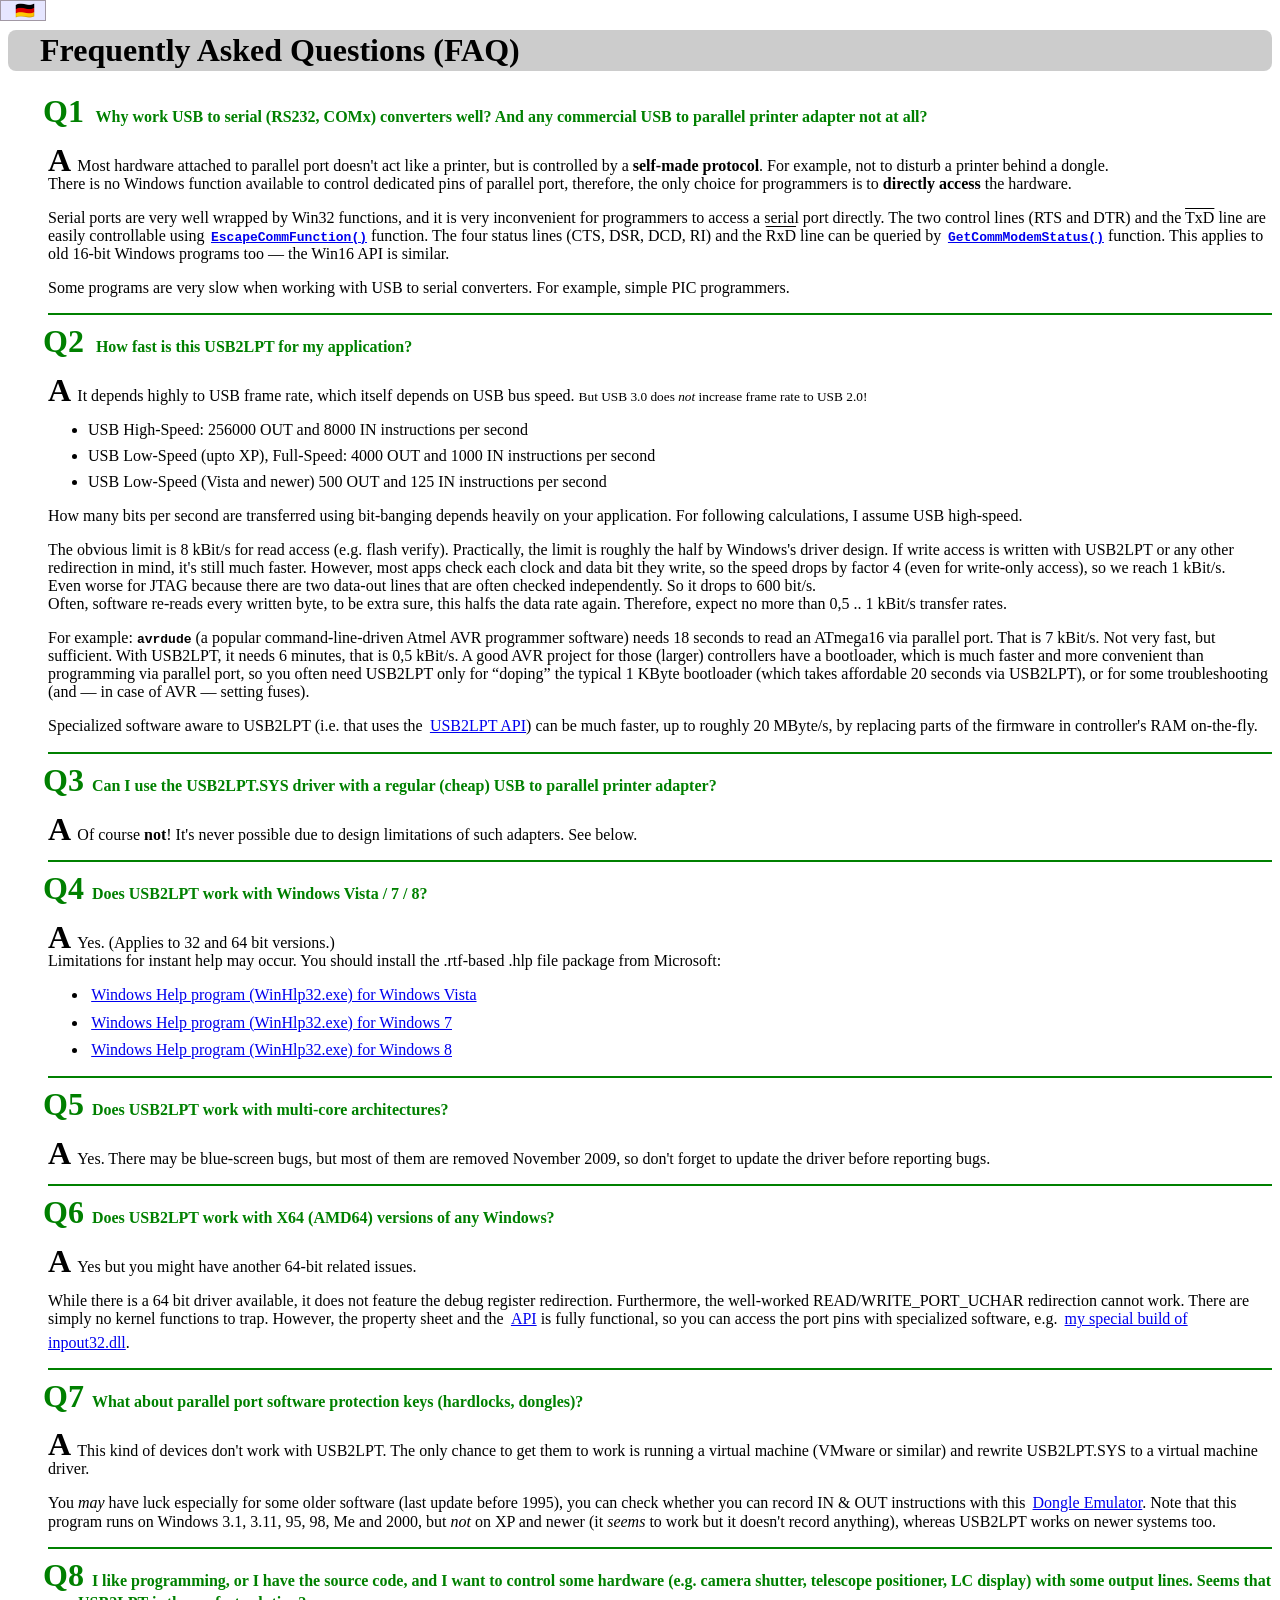
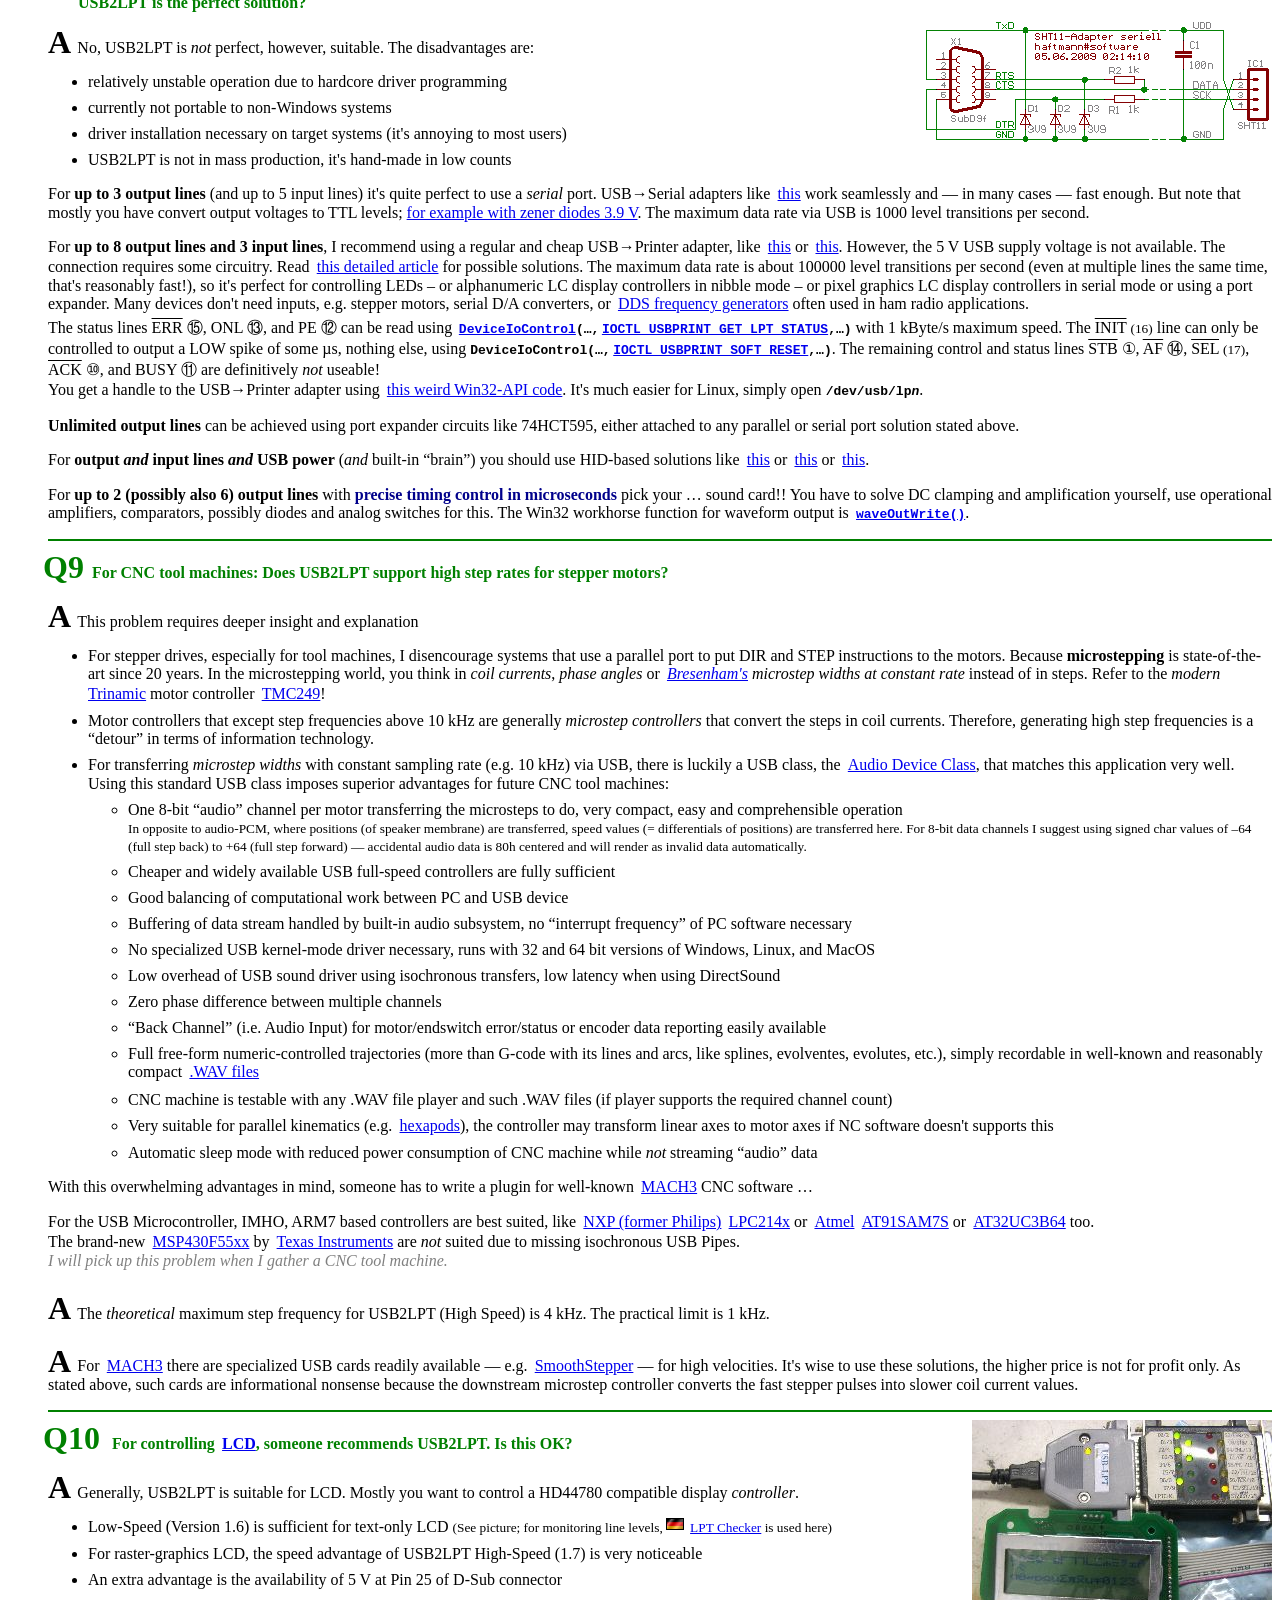
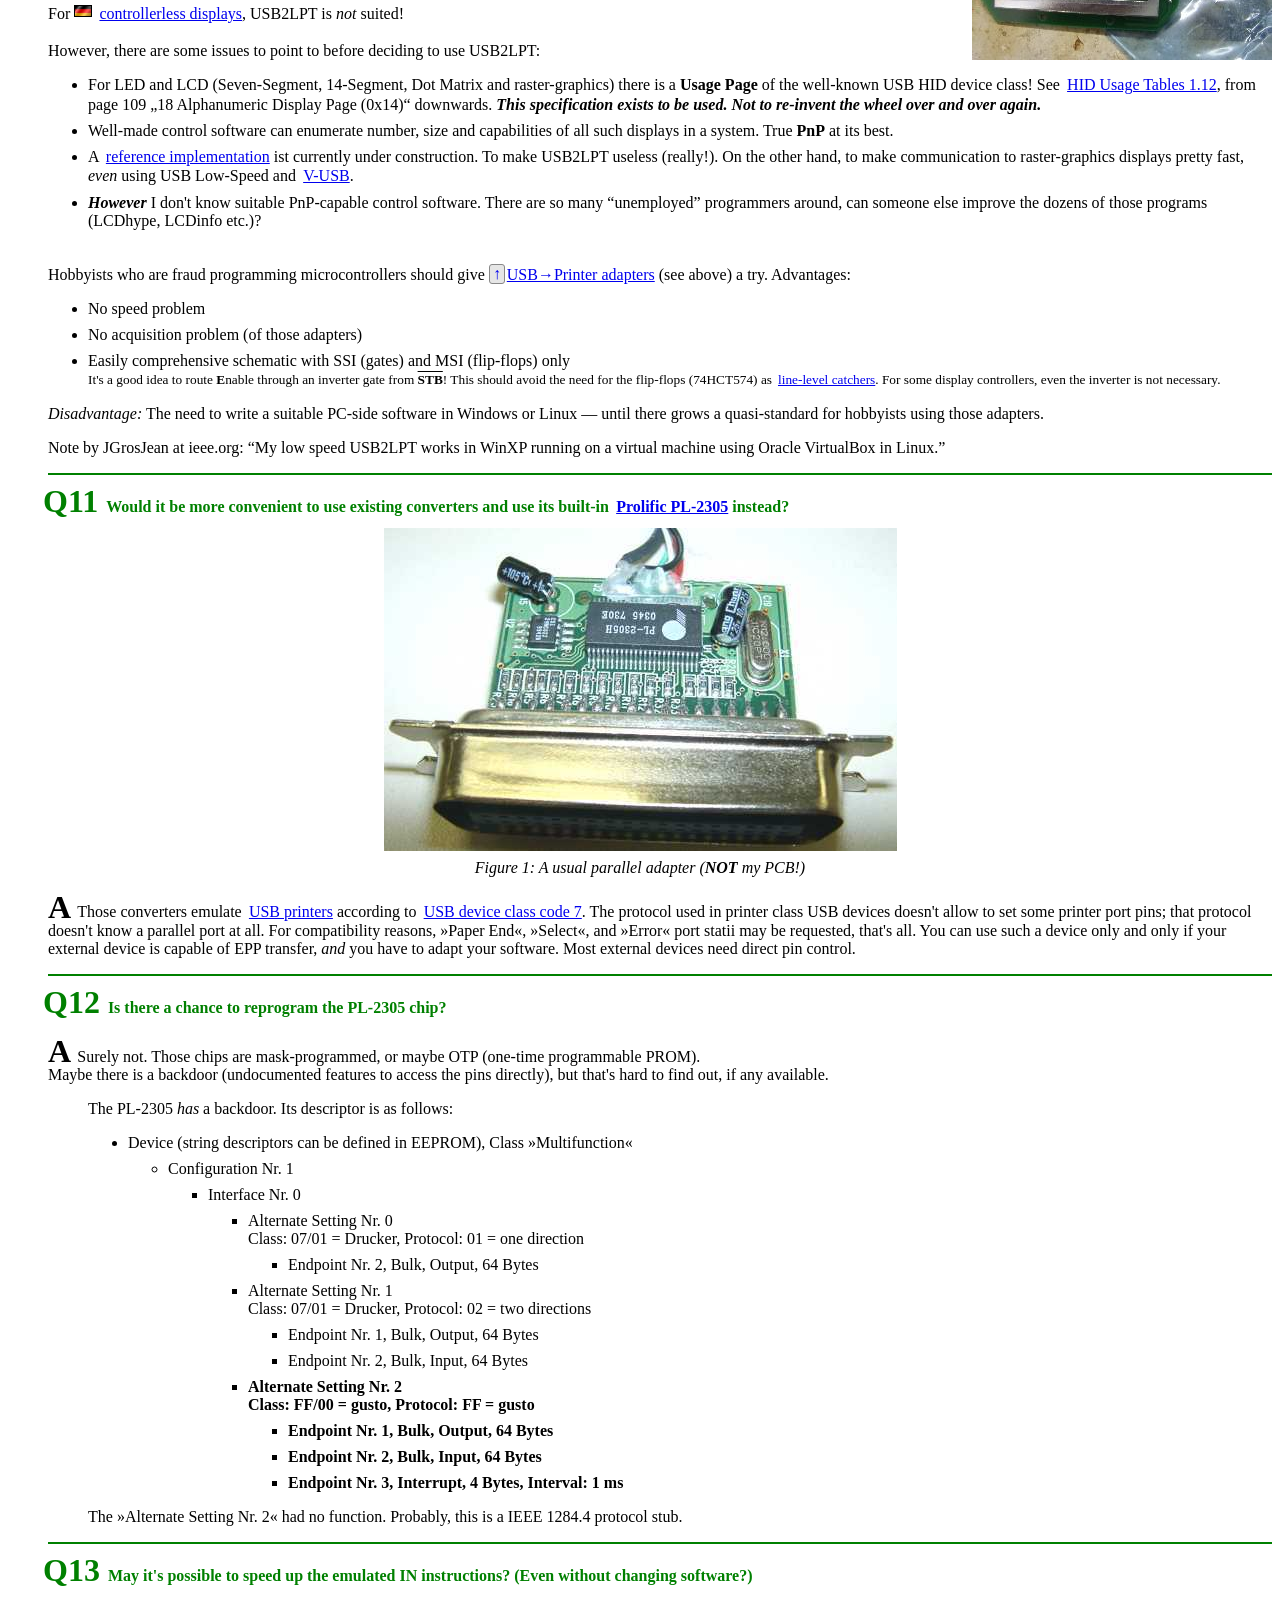
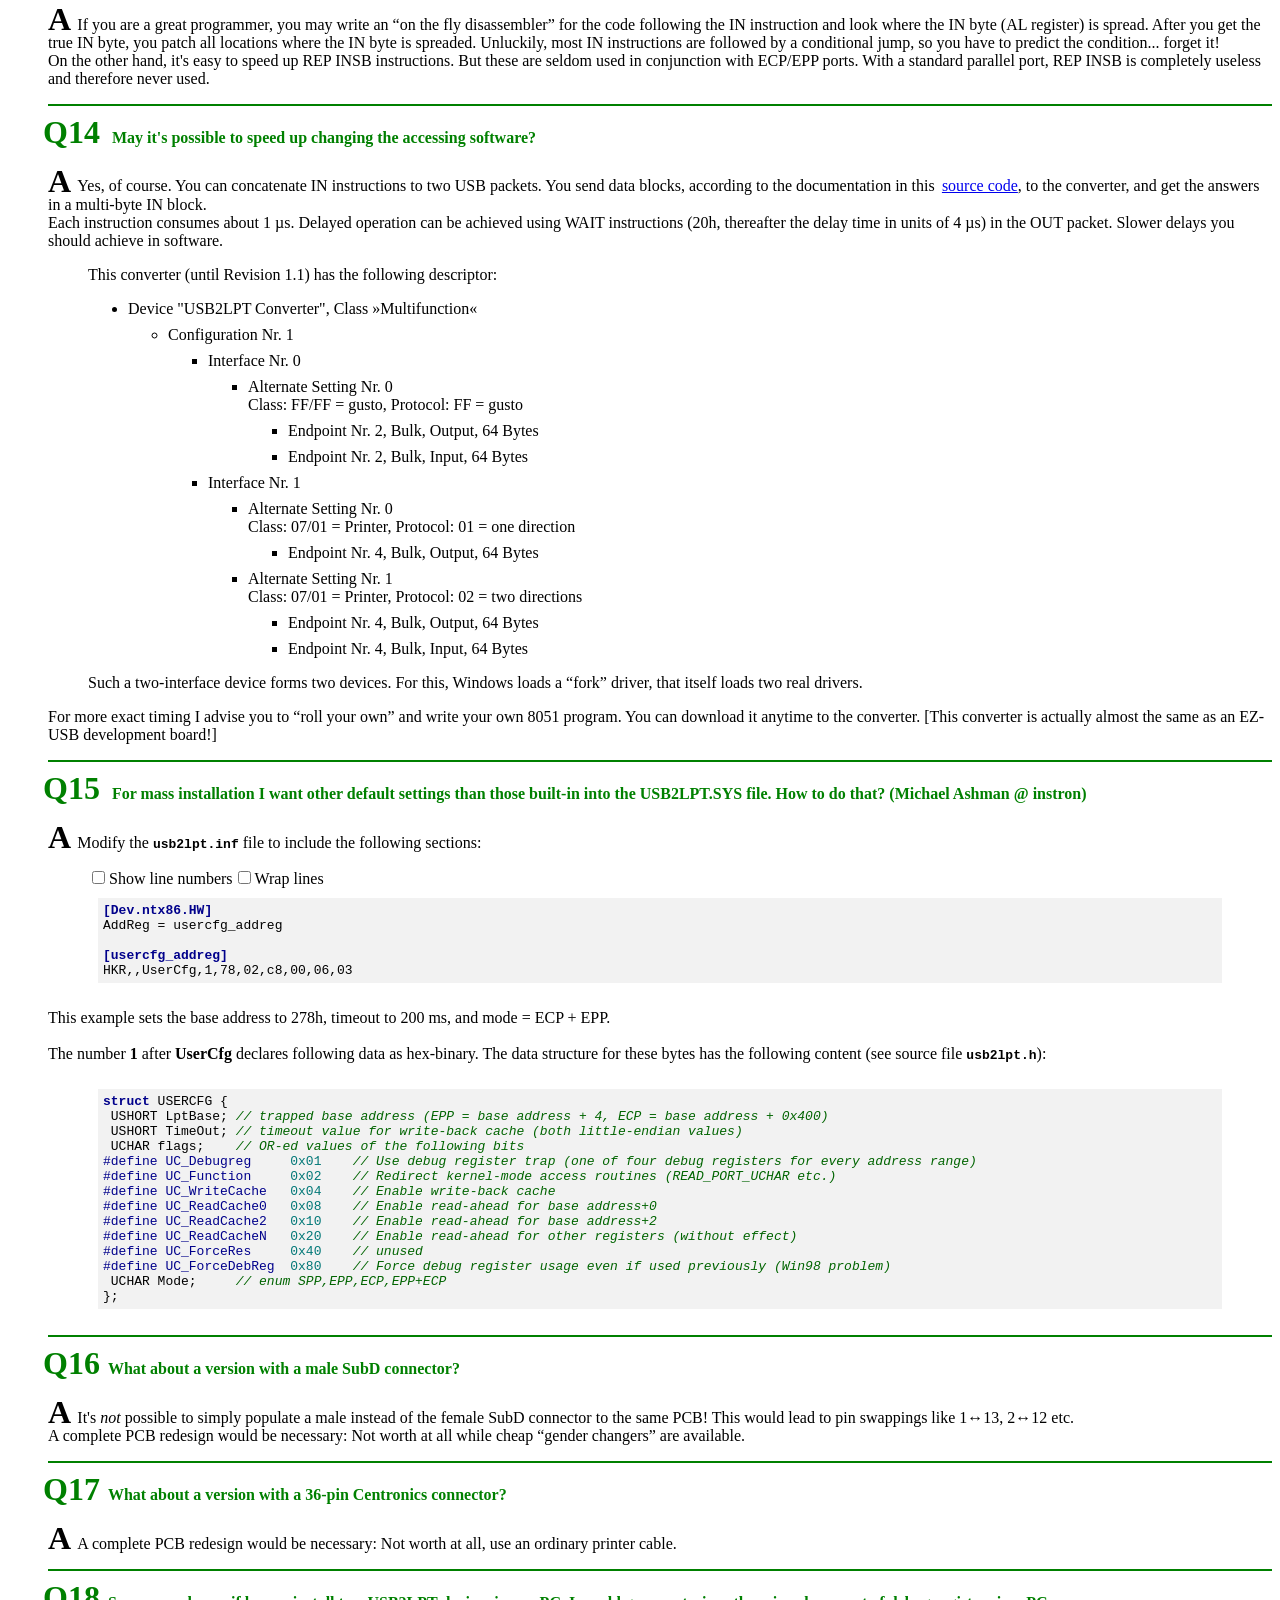
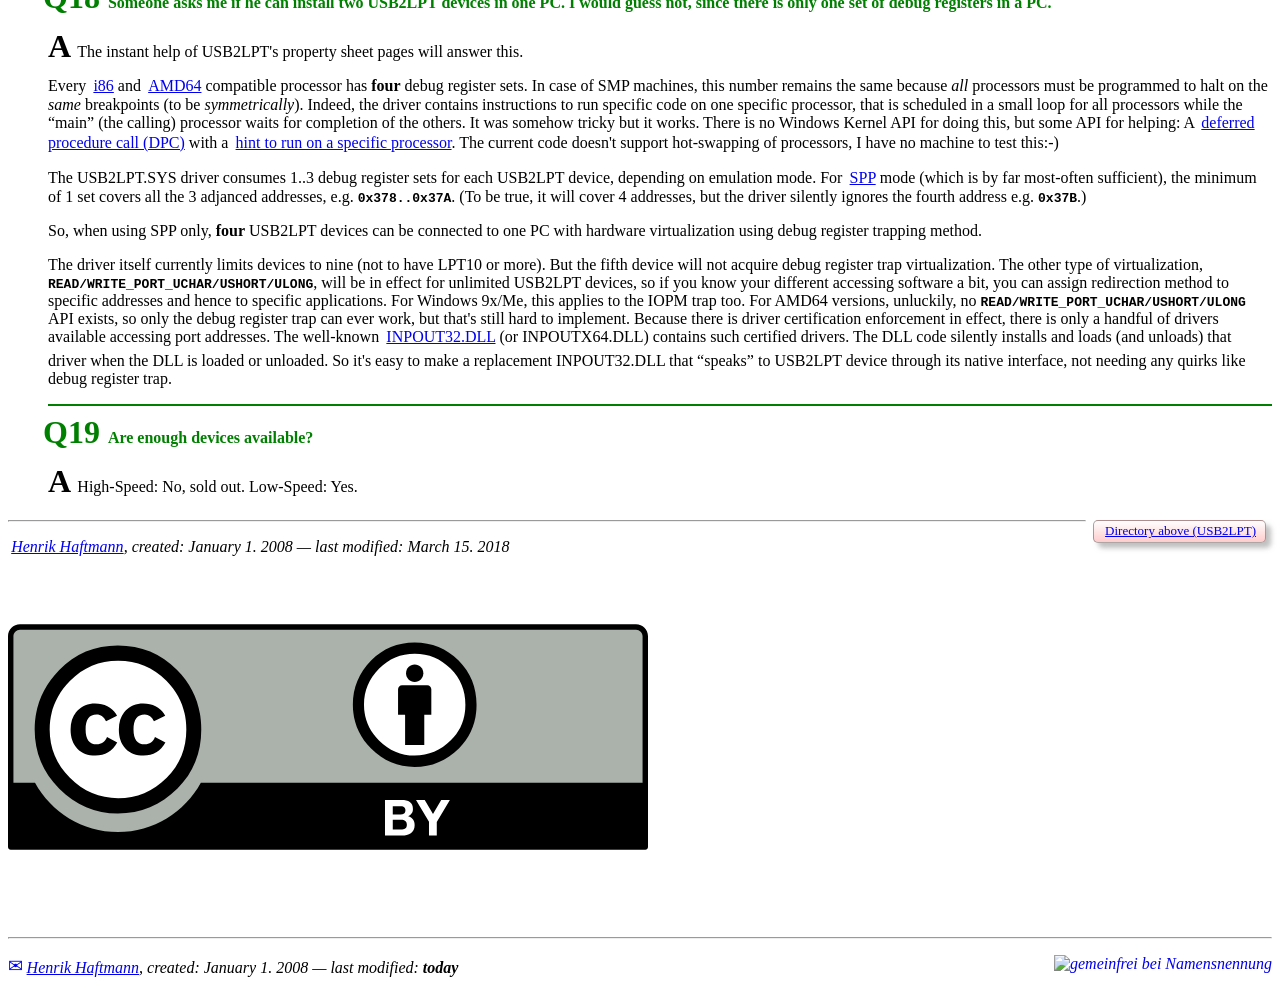
==== faq.en.htm @ b03d9427 "add files" ====
<!DOCTYPE html>
<!-- saved from url=(0042)https://heha.fwh.is/usb/USB2LPT/faq.en.htm -->
<html lang="en"><head><meta http-equiv="Content-Type" content="text/html; charset=UTF-8">

<meta name="date" content="2008-01-01">
<meta name="keywords" lang="de" content="USB, LPT, Parallel, Parallelport, Druckerport, Konverter, Adapter">
<meta name="keywords" lang="en" content="USB, LPT, parallel, parallel port, printer port, converter, adaptor">
<link rel="alternate" href="https://heha.fwh.is/usb/USB2LPT/faq.de.htm">
<link rel="stylesheet" href="./faq.en_files/h.css">
<script src="./faq.en_files/h.js.download"></script> 
<title>Converter From USB To Parallel</title>
<meta name="viewport" content="width=device-width, initial-scale=1"><script>
function attach() {attachSelfLinks("dt");}
window.addEventListener("load",attach);
</script><link rel="icon" href="https://heha.fwh.is/icons/laptop.png"><script type="text/javascript" src="./faq.en_files/sh.js.download"></script></head><body style="overflow-x: auto;"><input type="checkbox" id="linewrap"><input type="checkbox" id="linenumb"><div id="LangSel" class="noprint">&nbsp;<a class="nul" href="https://heha.fwh.is/usb/USB2LPT/faq.de.htm" title="Deutscher Originaltext">🇩🇪</a></div>



<h1>Frequently Asked Questions (FAQ)</h1>
<dl class="faq"><dt id="1">
Why work USB to serial (RS232, COMx) converters well?
And any commercial USB to parallel printer adapter <b>not at all</b>?
</dt><dd>
Most hardware attached to parallel port doesn't act like a printer,
but is controlled by a <b>self-made protocol</b>.
For example, not to disturb a printer behind a dongle.
<br>There is no Windows function available to control dedicated
pins of parallel port, therefore, the only choice for programmers
is to <b>directly access</b> the hardware.
<p>
Serial ports are very well wrapped by Win32 functions,
and it is very inconvenient for programmers to access a
serial port directly.
The two control lines (RTS and DTR) and the <span class="o">TxD</span> line are easily
controllable using
<code><a href="http://msdn.microsoft.com/en-us/library/aa363254.aspx">EscapeCommFunction()</a></code> function.
The four status lines (CTS, DSR, DCD, RI) and the <span class="o">RxD</span> line can be queried by
<code><a href="http://msdn.microsoft.com/en-us/library/aa363258.aspx">GetCommModemStatus()</a></code> function.
This applies to old 16-bit Windows programs too — the Win16 API is similar.
</p><p>
Some programs are very slow when working with USB to serial
converters. For example, simple PIC programmers.

</p><p></p><hr color="#008000"></dd><dt id="2">
How fast is this USB2LPT for my application?
</dt><dd>
It depends highly to USB frame rate, which itself depends on USB bus speed.
<small>But USB 3.0 does <i>not</i> increase frame rate to USB 2.0!</small><ul>
 <li>USB High-Speed: 256000 OUT and 8000&nbsp;IN instructions per second
 </li><li>USB Low-Speed (upto XP), Full-Speed: 4000 OUT and 1000&nbsp;IN instructions
  per second
 </li><li>USB Low-Speed (Vista and newer) 500 OUT and 125&nbsp;IN instructions
  per second
</li></ul><p>
How many bits per second are transferred using bit-banging depends heavily
on your application. For following calculations, I assume USB high-speed.</p><p>

The obvious limit is 8 kBit/s for read access (e.g. flash verify).
Practically, the limit is roughly the half by Windows's driver design.
If write access is written with USB2LPT or any other redirection in mind, it's still much faster.
However, most apps check each clock and data bit they write, so the speed drops
by factor 4 (even for write-only access), so we reach 1 kBit/s.
<br>
Even worse for JTAG because there are two data-out lines that are often checked
independently. So it drops to 600 bit/s.
<br>
Often, software re-reads every written byte, to be extra sure, this halfs the data rate again.
Therefore, expect no more than 0,5 .. 1 kBit/s transfer rates.
</p><p>
For example: <code>avrdude</code> (a popular command-line-driven Atmel AVR programmer software)
needs 18 seconds to read an ATmega16 via parallel port. That is 7 kBit/s. Not very fast, but sufficient.
With USB2LPT, it needs 6 minutes, that is 0,5 kBit/s.
A good AVR project for those (larger) controllers have a bootloader,
which is much faster and more convenient than programming via parallel port,
so you often need USB2LPT only for “doping” the typical 1 KByte bootloader
(which takes affordable 20 seconds via USB2LPT),
or for some troubleshooting (and — in case of AVR — setting fuses).
</p><p>
Specialized software aware to USB2LPT (i.e. that uses the <a href="https://heha.fwh.is/usb/USB2LPT/api.en.htm">USB2LPT API</a>)
can be much faster, up to roughly 20 MByte/s, by replacing parts of the
firmware in controller's RAM on-the-fly.

</p><p></p><hr color="#008000">
</dd><dt id="3">Can I use the USB2LPT.SYS driver with a regular (cheap)
USB to parallel printer adapter?
</dt><dd>
Of course <b>not</b>! It's never possible due to design limitations of such adapters. See below.

<p></p><hr color="#008000">
</dd><dt id="4">Does USB2LPT work with Windows Vista / 7 / 8?
</dt><dd>
Yes. (Applies to 32 and 64 bit versions.)<br>
Limitations for instant help may occur.
You should install the .rtf-based .hlp file package from Microsoft:<ul>
<li><a href="http://www.microsoft.com/en-us/download/details.aspx?id=5143">Windows Help program (WinHlp32.exe) for Windows Vista</a>
</li><li><a href="http://www.microsoft.com/en-us/download/details.aspx?id=91">Windows Help program (WinHlp32.exe) for Windows 7</a>
</li><li><a href="http://www.microsoft.com/en-us/download/details.aspx?id=35449">Windows Help program (WinHlp32.exe) for Windows 8</a>
</li></ul>


<p></p><hr color="#008000">
</dd><dt id="5">Does USB2LPT work with multi-core architectures?
</dt><dd>
Yes. There may be blue-screen bugs, but most of them are removed November 2009,
so don't forget to update the driver before reporting bugs.

<p></p><hr color="#008000">
</dd><dt id="6">Does USB2LPT work with X64 (AMD64) versions of any Windows?
</dt><dd>
Yes but you might have another 64-bit related issues.<p>

While there is a 64 bit driver available,
it does not feature the debug register redirection.
Furthermore, the well-worked READ/WRITE_PORT_UCHAR redirection cannot work.
There are simply no kernel functions to trap.
However, the property sheet and the <a href="https://heha.fwh.is/usb/USB2LPT/api.en.htm">API</a> is fully functional,
so you can access the port pins with specialized software, e.g.
<a href="https://heha.fwh.is/usb/USB2LPT/root/hs/inpout32-hs.zip/Release/inpout32.dll">my special build of inpout32.dll</a>.
<!--
To install and use this driver, you must disable Driver Verification Enforcement at every startup.
The procedure is:<ul>
<li>Windows XP: There is no driver verification enforcement, nothing to do
<li>Windows Vista, Windows 7: Press F8 key on startup, then select “Boot with disabled Driver Verification Enforcement”
<li>Windows 8: Once booted, go to “Enhanced start option”, then select “Disable Driver Verification Enforcement” and reboot
</ul>
-->
</p><p></p><hr color="#008000">
</dd><dt id="Dongle">What about parallel port software protection keys
 (hardlocks, dongles)?
</dt><dd>
This kind of devices don't work with USB2LPT.
The only chance to get them to work is running a virtual machine (VMware or similar)
and rewrite USB2LPT.SYS to a virtual machine driver.
<p>
You <i>may</i> have luck especially for some older software (last update before 1995),
you can check whether you can record IN &amp; OUT instructions with this
<a href="https://heha.fwh.is/usb/USB2LPT/root/hs/dknack_.exe">Dongle Emulator</a>.
Note that this program runs on Windows 3.1, 3.11, 95, 98, Me and 2000,
but <i>not</i> on XP and newer (it <i>seems</i> to work but it doesn't record anything),
whereas USB2LPT works on newer systems too.

</p><p></p><hr color="#008000">
</dd><dt id="DIY" style=""><b>I like programming, or I have the source code</b>,
 and I want to control some hardware
(e.g. camera shutter, telescope positioner, LC display)
 with some output lines.
 Seems that USB2LPT is the perfect solution?
</dt><dd><img align="right" src="./faq.en_files/seriell.png">
No, USB2LPT is <i>not</i> perfect, however, suitable. The disadvantages are:<ul>
<li>relatively unstable operation due to hardcore driver programming
</li><li>currently not portable to non-Windows systems
</li><li>driver installation necessary on target systems (it's annoying to most users)
</li><li>USB2LPT is not in mass production, it's hand-made in low counts
</li></ul>
<p>
For <b>up to 3 output lines</b> (and up to 5 input lines) it's quite perfect to use a
<i>serial</i> port.
USB→Serial adapters like <a href="http://www.reichelt.de/?ARTICLE=58641">this</a>
work seamlessly and — in many cases — fast enough.
But note that mostly you have convert output voltages to TTL levels;
<a href="./faq.en_files/seriell.png">for example with zener diodes 3.9&nbsp;V</a>.
The maximum data rate via USB is 1000 level transitions per second.
</p><p clear="right">
For <b>up to 8 output lines and 3 input lines</b>,
I recommend using a regular and cheap USB→Printer adapter, like
<a href="http://www.reichelt.de/?ARTICLE=56781">this</a> or 
<a href="http://www.reichelt.de/?ARTICLE=42388">this</a>.
However, the 5&nbsp;V USB supply voltage is not available.
The connection requires some circuitry.
Read  <a href="https://heha.fwh.is/usb/Programmierger%C3%A4te/UsbPrn-Adapter">this detailed article</a>
for possible solutions.
The maximum data rate is about 100000 level transitions per second
(even at multiple lines the same time, that's reasonably fast!),
so it's perfect for controlling LEDs
– or alphanumeric LC display controllers in nibble mode
– or pixel graphics LC display controllers in serial mode or using a port expander.
Many devices don't need inputs, e.g. stepper motors, serial D/A converters,
or <a href="https://heha.fwh.is/usb/USB2LPT/root/hs/AD9834.zip/">DDS frequency generators</a> often used in ham radio applications.
<br>
The status lines <span class="o">ERR</span> ⑮, ONL ⑬, and PE ⑫ can be read using
<code><a href="http://msdn.microsoft.com/en-us/library/aa363216.aspx">DeviceIoControl</a>(…,<a href="http://msdn.microsoft.com/en-us/library/ff551809.aspx" title="Documentation bug! lpOutBuffer points to one byte which bits 3,4,5 receive line states">IOCTL_USBPRINT_GET_LPT_STATUS</a>,…)</code>
with 1 kByte/s maximum speed.
The <span class="o">INIT</span> <small>(16)</small> line can only be controlled to output a LOW spike of some µs, nothing else, using
<code>DeviceIoControl(…,<a href="http://msdn.microsoft.com/en-us/library/ff551810.aspx" title="Doesn&#39;t work with Windows 2000!">IOCTL_USBPRINT_SOFT_RESET</a>,…)</code>.
The remaining control and status lines <span class="o">STB</span> ①,
<span class="o">AF</span> ⑭, <span class="o">SEL</span> <small>(17)</small>, <span class="o">ACK</span> ⑩, and BUSY ⑪
are definitively <i>not</i> useable!
<br>
You get a handle to the USB→Printer adapter using
<a href="https://heha.fwh.is/usb/USB2LPT/root/hs/DLO_UsbPrn.zip/src/DLO_UsbPrn.c?auto=C#OpenUsbPort">this weird Win32-API code</a>.
It's much easier for Linux, simply open <code>/dev/usb/lp<i>n</i></code>.
</p><p>
<b>Unlimited output lines</b> can be achieved using port expander circuits like 74HCT595,
either attached to any parallel or serial port solution stated above.
</p><p>
For <b>output <i>and</i> input lines <i>and</i> USB power</b>
(<i>and</i> built-in “brain”) you should use HID-based solutions like
<a href="http://www.ulrichradig.de/home/index.php/avr/usb-relaiskarte">this</a>
or <a href="http://www.obdev.at/products/vusb/powerswitch.html">this</a>
or <a href="http://hobbyelektronik.org/w/index.php?title=USBLotIO">this</a>.
</p><p>
For <b>up to 2 (possibly also 6) output lines</b> with <b style="color:darkblue">precise timing control in microseconds</b>
pick your  … sound card!!
You have to solve DC clamping and amplification yourself,
use operational amplifiers, comparators, possibly diodes and analog switches for this.
The Win32 workhorse function for waveform output is
<a href="http://msdn.microsoft.com/en-us/library/ms713764.aspx"><code>waveOutWrite()</code></a>.

</p><p></p><hr color="#008000">
</dd><dt id="CNC">For CNC tool machines: Does USB2LPT support high step rates
for stepper motors?
</dt><dd>
This problem requires deeper insight and explanation<ul>
<li>For stepper drives, especially for tool machines, I disencourage systems
that use a parallel port to put DIR and STEP instructions to the motors.
Because <b>microstepping</b> is state-of-the-art since 20 years.
In the microstepping world, you think in <i>coil currents</i>,
<i>phase angles</i> or 
<i><a href="http://en.wikipedia.org/wiki/Bresenham&#39;s_line_algorithm">Bresenham's</a>
microstep widths at constant rate</i> instead of in steps.
Refer to the <i>modern</i> <a href="http://www.trinamic.com/">Trinamic</a> motor controller
<a href="http://www.trinamic.com/tmc/render.php?sess_pid=292">TMC249</a>!
</li><li>Motor controllers that except step frequencies above 10&nbsp;kHz are generally
<i>microstep controllers</i> that convert the steps in coil currents.
Therefore, generating high step frequencies is a “detour” in terms of information technology.
</li><li>For transferring <i>microstep widths</i> with constant sampling rate
(e.g. 10&nbsp;kHz) via USB, there is luckily a USB class, the
<a href="http://www.usb.org/developers/devclass_docs">Audio Device Class</a>,
that matches this application very well.
Using this standard USB class imposes superior advantages for future CNC tool machines:<ul>
<li>One 8-bit “audio” channel per motor transferring the microsteps to do, very compact, easy and comprehensible operation
<small><br>In opposite to audio-PCM, where positions (of speaker membrane) are transferred,
speed values (= differentials of positions) are transferred here.
For 8-bit data channels I suggest using signed char values of –64 (full step back)
to +64 (full step forward) —
accidental audio data is 80h centered and will render as invalid data automatically.</small>
</li><li>Cheaper and widely available USB full-speed controllers are fully sufficient
</li><li>Good balancing of computational work between PC and USB device
</li><li>Buffering of data stream handled by built-in audio subsystem, no “interrupt frequency” of PC software necessary
</li><li>No specialized USB kernel-mode driver necessary, runs with 32 and 64 bit versions of Windows, Linux, and MacOS
</li><li>Low overhead of USB sound driver using isochronous transfers, low latency when using DirectSound
</li><li>Zero phase difference between multiple channels
</li><li>“Back Channel” (i.e. Audio Input) for motor/endswitch error/status or encoder data reporting easily available
</li><li>Full free-form numeric-controlled trajectories (more than G-code with its
lines and arcs, like splines, evolventes, evolutes, etc.),
simply recordable in well-known and reasonably compact <a href="http://en.wikipedia.org/wiki/WAV">.WAV files</a>
</li><li>CNC machine is testable with any .WAV file player and such .WAV files
(if player supports the required channel count)
</li><li>Very suitable for parallel kinematics (e.g. <a href="http://en.wikipedia.org/wiki/Stewart_platform">hexapods</a>),
the controller may transform linear axes to motor axes if NC software doesn't supports this
</li><li>Automatic sleep mode with reduced power consumption of CNC machine
while <i>not</i> streaming “audio” data
</li></ul>
</li></ul>
With this overwhelming advantages in mind, someone has to write a plugin for well-known
 <a href="http://www.machsupport.com/">MACH3</a> CNC software …
<p>
For the USB Microcontroller, IMHO, ARM7 based controllers are best suited, like
<a href="http://www.nxp.com/">NXP (former Philips)</a>
<a href="http://ics.nxp.com/products/lpc2000/lpc214x/">LPC214x</a>
or <a href="http://www.atmel.com/">Atmel</a>
<a href="http://www.atmel.com/dyn/products/product_card_v2.asp?part_id=3521">AT91SAM7S</a>
or
<a href="http://www.atmel.com/dyn/products/product_card_v2.asp?PN=AT32UC3B064">AT32UC3B64</a> too.
<br>The brand-new <a href="http://focus.ti.com/docs/prod/folders/print/msp430f5529.html">MSP430F55xx</a>
by <a href="http://www.ti.com/">Texas Instruments</a>
are <i>not</i> suited due to missing isochronous USB Pipes.
<br><i style="color:gray">I will pick up this problem when I gather a CNC tool machine.</i>
</p><p></p></dd><dd>
The <i>theoretical</i> maximum step frequency for USB2LPT (High Speed) is 4&nbsp;kHz.
The practical limit is 1&nbsp;kHz.
<p></p></dd><dd>
For <a href="http://www.machsupport.com/">MACH3</a> there are specialized USB cards readily available — e.g.
<a href="http://www.warp9td.com/">SmoothStepper</a> — for high velocities.
It's wise to use these solutions, the higher price is not for profit only.
As stated above, such cards are informational nonsense because
the downstream microstep controller converts the fast stepper pulses
into slower coil current values.

<p></p><hr color="#008000">
</dd><dt id="LCD"><img align="right" src="./faq.en_files/USB2LPT+LCD.jpg">
For controlling
<a href="http://en.wikipedia.org/wiki/LCD" title="Liquid Crystal Display">LCD</a>,
someone recommends USB2LPT. Is this OK?
</dt><dd>
Generally, USB2LPT is suitable for LCD.
Mostly you want to control a HD44780 compatible display <i>controller</i>.<ul>
<li>Low-Speed (Version 1.6) is sufficient for text-only LCD
<small>(See picture; for monitoring line levels,
<img src="./faq.en_files/de.png" alt="" title="German only" align="top">
<a href="https://heha.fwh.is/usb/LptChk/">LPT Checker</a> is used here)</small>
</li><li>For raster-graphics LCD, the speed advantage of USB2LPT High-Speed (1.7) is very noticeable
</li><li>An extra advantage is the availability of 5&nbsp;V at Pin 25&nbsp;of D-Sub connector
</li></ul>
For
<img src="./faq.en_files/de.png" alt="" title="German only" align="top">
<a href="http://www.mikrocontroller.net/topic/25099#186569" title="LCD-Controller für 640x480 LCD mit ATmega8515">controllerless displays</a>,
USB2LPT is <i>not</i> suited!
<br><br>
However, there are some issues to point to before deciding to use USB2LPT:<ul>
<li>For LED and LCD (Seven-Segment, 14-Segment, Dot Matrix and raster-graphics)
    there is a <b>Usage Page</b> of the well-known USB HID device class!
    See <a href="http://www.usb.org/developers/devclass_docs/Hut1_12.pdf">HID Usage Tables 1.12</a>,
    from page 109 „18 Alphanumeric Display Page (0x14)“ downwards.
    <b><i>This specification exists to be used.
    Not to re-invent the wheel over and over again.</i></b>
</li><li>Well-made control software can enumerate number, size and capabilities
    of all such displays in a system. True <b>PnP</b> at its best.
</li><li>A <a href="https://heha.fwh.is/usb/USB2LPT/root/mb-iwp/Anzeige%20mit%20VQC10/">reference implementation</a>
    ist currently under construction.
    To make USB2LPT useless (really!).
    On the other hand, to make communication to raster-graphics displays pretty fast,
    <i>even</i> using USB Low-Speed and <a href="http://www.obdev.at/products/vusb/index-de.html">V-USB</a>.
</li><li><b><i>However</i></b> I don't know suitable PnP-capable control software.
    There are so many “unemployed” programmers around, can someone else improve
    the dozens of those programs (LCDhype, LCDinfo etc.)?
</li></ul>
<br>
Hobbyists who are fraud programming microcontrollers should give
<a href="https://heha.fwh.is/usb/USB2LPT/faq.en.htm#DIY" class="lb" title="see above">USB→Printer adapters</a> (see above) a try.
Advantages:<ul>
<li>No speed problem
</li><li>No acquisition problem (of those adapters)
</li><li>Easily comprehensive schematic with SSI (gates) and MSI (flip-flops) only
<small><br>It's a good idea to route <b>E</b>nable through an inverter gate
from <b class="o">STB</b>!
This should avoid the need for the flip-flops (74HCT574) as
<a href="https://heha.fwh.is/usb/USB2LPT/root/hs/DLO_UsbPrn.zip/DLO_UsbPrn.png?bin=PNG">line-level catchers</a>.
For some display controllers, even the inverter is not necessary.</small>
</li></ul>
<i>Disadvantage:</i> The need to write a suitable PC-side software
in Windows or Linux — until there grows a quasi-standard for hobbyists
using those adapters.
<p>
Note by JGrosJean at ieee.org: “My low speed USB2LPT works
in WinXP running on a virtual machine using Oracle VirtualBox in Linux.”


</p><p></p><hr color="#008000">
</dd><dt id="PL2305">Would it be more convenient to use existing converters
 and use its built-in
<a href="http://www.prolific.com.tw/eng/Products.asp?ID=6">Prolific PL-2305</a>
instead?</dt>
<figure>
<img src="./faq.en_files/pl-2305.jpg" alt="Photo of any USB to parallel converter">
<figcaption>A usual parallel adapter (<b>NOT</b> my PCB!)</figcaption>
</figure>
<dd>
Those converters emulate
<a href="http://www.usb.org/developers/devclass_docs/usbprint11.pdf">USB printers</a>
according to
<a href="http://www.usb.org/developers/defined_class">USB device class code 7</a>.
The protocol used in printer class USB devices doesn't allow to set some
printer port pins; that protocol doesn't know a parallel port at all.
For compatibility reasons, »Paper End«, »Select«, and »Error« port statii
may be requested, that's all.
You can use such a device only and only if your external device is capable
of EPP transfer, <i>and</i> you have to adapt your software.
Most external devices need direct pin control.

<p></p><hr color="#008000">
</dd><dt id="PL2305x">Is there a chance to reprogram the PL-2305 chip?
</dt><dd>
Surely not. Those chips are mask-programmed, or maybe OTP
(one-time programmable PROM).<br>
Maybe there is a backdoor (undocumented features to access the pins
directly), but that's hard to find out, if any available.
<p>
</p><blockquote>
The PL-2305 <i>has</i> a backdoor.
Its descriptor is as follows:<ul>
<li>Device (string descriptors can be defined in EEPROM), Class »Multifunction«<ul>
<li>Configuration Nr. 1<ul>
<li>Interface Nr. 0<ul>
<li>Alternate Setting Nr. 0
<br>Class: 07/01 = Drucker, Protocol: 01 = one direction<ul>
<li>Endpoint Nr. 2, Bulk, Output, 64 Bytes</li></ul>
</li><li>Alternate Setting Nr. 1
<br>Class: 07/01 = Drucker, Protocol: 02 = two directions<ul>
<li>Endpoint Nr. 1, Bulk, Output, 64 Bytes
</li><li>Endpoint Nr. 2, Bulk, Input, 64 Bytes</li></ul>
</li><li><b>Alternate Setting Nr. 2
<br>Class: FF/00 = gusto, Protocol: FF = gusto</b><ul><b>
<li>Endpoint Nr. 1, Bulk, Output, 64 Bytes
</li><li>Endpoint Nr. 2, Bulk, Input, 64 Bytes
</li></b><li><b>Endpoint Nr. 3, Interrupt, 4 Bytes, Interval: 1&nbsp;ms</b></li></ul>
</li></ul></li></ul></li></ul></li></ul>
The »Alternate Setting Nr. 2« had no function.
Probably, this is a IEEE 1284.4 protocol stub.
</blockquote>

<p></p><hr color="#008000">
</dd><dt id="13">May it's possible to speed up the emulated IN instructions?
(Even without changing software?)
</dt><dd>
If you are a great programmer, you may write an “on the fly disassembler”
for the code following the IN instruction and look where the IN byte
(AL register) is spread. After you get the true IN byte, you patch all
locations where the IN byte is spreaded.
Unluckily, most IN instructions are followed by a conditional jump,
so you have to predict the condition... forget it!<br>
On the other hand, it's easy to speed up REP INSB instructions.
But these are seldom used in conjunction with ECP/EPP ports.
With a standard parallel port, REP INSB is completely useless and
therefore never used.

<p></p><hr color="#008000">
</dd><dt id="14">
May it's possible to speed up changing the accessing software?
</dt><dd>
Yes, of course. You can concatenate IN instructions to two USB packets.
You send data blocks, according to the documentation in this
<a href="https://heha.fwh.is/usb/USB2LPT/usb2lptf.zip/USB2LPT.A51?auto=ASM">source code</a>,
to the converter, and get the answers in a multi-byte IN block.<br>
Each instruction consumes about 1&nbsp;µs. Delayed operation can be achieved
using WAIT instructions (20h, thereafter the delay time in units of 4&nbsp;µs)
in the OUT packet. Slower delays you should achieve in software.<br>
<p>
</p><blockquote>
This converter (until Revision 1.1) has the following descriptor:<ul>
<li>Device "USB2LPT Converter", Class »Multifunction«<ul>
<li>Configuration Nr. 1<ul>
<li>Interface Nr. 0<ul>
<li>Alternate Setting Nr. 0
<br>Class: FF/FF = gusto, Protocol: FF = gusto<ul>
<li>Endpoint Nr. 2, Bulk, Output, 64 Bytes
</li><li>Endpoint Nr. 2, Bulk, Input, 64 Bytes</li></ul></li></ul>
</li><li>Interface Nr. 1<ul>
<li>Alternate Setting Nr. 0
<br>Class: 07/01 = Printer, Protocol: 01 = one direction<ul>
<li>Endpoint Nr. 4, Bulk, Output, 64 Bytes</li></ul>
</li><li>Alternate Setting Nr. 1
<br>Class: 07/01 = Printer, Protocol: 02 = two directions<ul>
<li>Endpoint Nr. 4, Bulk, Output, 64 Bytes
</li><li>Endpoint Nr. 4, Bulk, Input, 64 Bytes</li></ul>
</li></ul></li></ul></li></ul></li></ul>
Such a two-interface device forms two devices.
For this, Windows loads a “fork” driver, that itself loads two real drivers.
</blockquote>
<p>
For more exact timing I advise you to “roll your own” and write
your own 8051 program. You can download it anytime to the converter.
[This converter is actually almost the same as an EZ-USB development board!]

</p><p></p><hr color="#008000">
</dd><dt id="15">
For mass installation I want other default settings than those built-in into
the USB2LPT.SYS file. How to do that? (Michael Ashman @ instron)
</dt><dd>
Modify the <code>usb2lpt.inf</code> file to include the following sections:
<blockquote><input type="checkbox" id="lineno"><label for="lineno">Show line numbers</label><input type="checkbox" id="lnwrap"><label for="lnwrap">Wrap lines</label><pre class="ini"><line id="l1"><b>[Dev.ntx86.HW]</b>
</line><line id="l2">AddReg = usercfg_addreg
</line><line id="l3">
</line><line id="l4"><b>[usercfg_addreg]</b>
</line><line id="l5">HKR,,UserCfg,1,78,02,c8,00,06,03
</line></pre></blockquote>
This example sets the base address to 278h, timeout to 200&nbsp;ms, and mode = ECP + EPP.
<br><br>
The number <b>1</b> after <b>UserCfg</b> declares following data as hex-binary.
The data structure for these bytes has the following content
(see source file <code>usb2lpt.h</code>):
<blockquote><pre class="c"><line id="l6"><b>struct</b> USERCFG {
</line><line id="l7"> USHORT LptBase; <i>// trapped base address (EPP = base address + 4, ECP = base address + 0x400)</i>
</line><line id="l8"> USHORT TimeOut; <i>// timeout value for write-back cache (both little-endian values)</i>
</line><line id="l9"> UCHAR flags;	 <i>// OR-ed values of the following bits</i>
</line><line id="l10"><d>#define UC_Debugreg	<n>0x01</n>	<i>// Use debug register trap (one of four debug registers for every address range)</i>
</d></line><line id="l11"><d>#define UC_Function	<n>0x02</n>	<i>// Redirect kernel-mode access routines (READ_PORT_UCHAR etc.)</i>
</d></line><line id="l12"><d>#define UC_WriteCache	<n>0x04</n>	<i>// Enable write-back cache</i>
</d></line><line id="l13"><d>#define UC_ReadCache0	<n>0x08</n>	<i>// Enable read-ahead for base address+0</i>
</d></line><line id="l14"><d>#define UC_ReadCache2	<n>0x10</n>	<i>// Enable read-ahead for base address+2</i>
</d></line><line id="l15"><d>#define UC_ReadCacheN	<n>0x20</n>	<i>// Enable read-ahead for other registers (without effect)</i>
</d></line><line id="l16"><d>#define UC_ForceRes	<n>0x40</n>	<i>// unused</i>
</d></line><line id="l17"><d>#define UC_ForceDebReg	<n>0x80</n>	<i>// Force debug register usage even if used previously (Win98 problem)</i>
</d></line><line id="l18"> UCHAR Mode;	 <i>// enum SPP,EPP,ECP,EPP+ECP</i>
</line><line id="l19">};
</line></pre></blockquote>

<p></p><hr color="#008000">
</dd><dt id="16">What about a version with a male SubD connector?
</dt><dd>
It's <i>not</i> possible to simply populate a male instead of the female
SubD connector to the same PCB!
This would lead to pin swappings like 1↔13, 2↔12 etc.
<br>
A complete PCB redesign would be necessary:
Not worth at all while cheap “gender changers” are available.

<p></p><hr color="#008000">
</dd><dt id="17">What about a version with a 36-pin Centronics connector?
</dt><dd>
A complete PCB redesign would be necessary:
Not worth at all, use an ordinary printer cable.

<p></p><hr color="#008000">
</dd><dt id="18">Someone asks me if he can install two USB2LPT devices in one PC.
I would guess not, since there is only one set of debug registers in a PC.
</dt><dd>
The instant help of USB2LPT's property sheet pages will answer this.
<p>
Every <a href="http://en.wikipedia.org/wiki/IA-32">i86</a> and
<a href="http://en.wikipedia.org/wiki/X86-64">AMD64</a>
compatible processor has <b>four</b> debug register sets.
In case of SMP machines, this number remains the same
because <i>all</i> processors must be programmed to halt on the
 <i>same</i> breakpoints (to be <i>symmetrically</i>).
Indeed, the driver contains instructions to run specific code
 on one specific processor,
that is scheduled in a small loop for all processors
while the “main” (the calling) processor waits for completion of the others.
It was somehow tricky but it works.
There is no Windows Kernel API for doing this, but some API for helping:
A <a href="http://msdn.microsoft.com/en-us/library/ff552185.aspx">deferred procedure call (DPC)</a> with a
<a href="http://msdn.microsoft.com/en-us/library/ff553278.aspx">hint to run on a specific processor</a>.
The current code doesn't support hot-swapping of processors,
I have no machine to test this:-)
</p><p>
The USB2LPT.SYS driver consumes 1..3 debug register sets
for each USB2LPT device, depending on emulation mode.
For <a href="http://www.beyondlogic.org/spp/parallel.htm">SPP</a> mode
(which is by far most-often sufficient),
the minimum of 1 set covers all the 3 adjanced addresses,
e.g. <code>0x378..0x37A</code>.
(To be true, it will cover 4 addresses,
but the driver silently ignores the fourth address e.g. <code>0x37B</code>.)
</p><p>
So, when using SPP only, <b>four</b> USB2LPT devices can be connected to one PC
with hardware virtualization using debug register trapping method.
</p><p>
The driver itself currently limits devices to nine (not to have LPT10 or more).
But the fifth device will not acquire debug register trap virtualization.
The other type of virtualization, <code>READ/WRITE_PORT_UCHAR/USHORT/ULONG</code>,
will be in effect for unlimited USB2LPT devices,
so if you know your different accessing software a bit,
you can assign redirection method to specific addresses and hence to specific applications.
For Windows 9x/Me, this applies to the IOPM trap too.
For AMD64 versions, unluckily, no <code>READ/WRITE_PORT_UCHAR/USHORT/ULONG</code> API exists,
so only the debug register trap can ever work, but that's still hard to implement.
Because there is driver certification enforcement in effect,
there is only a handful of drivers available accessing port addresses.
The well-known <a href="https://heha.fwh.is/usb/USB2LPT/root/hs/inpout32-hs.zip/">INPOUT32.DLL</a>
(or INPOUTX64.DLL) contains such certified drivers.
The DLL code silently installs and loads (and unloads) that driver
when the DLL is loaded or unloaded.
So it's easy to make a replacement INPOUT32.DLL that “speaks” to USB2LPT device
through its native interface, not needing any quirks like debug register trap.

</p><p></p><hr color="#008000">
</dd><dt id="19">Are enough devices available?
</dt><dd>
High-Speed: No, sold out. Low-Speed: Yes.

</dd></dl>


<div id="give-freely-root-bcjindcccaagfpapjjmafapmmgkkhgoa" class="give-freely-root" data-extension-id="bcjindcccaagfpapjjmafapmmgkkhgoa" data-extension-name="JSON Formatter" style="display: block;"><template shadowrootmode="open"></template></div><footer><nav title="Navigation" class="slidein"><a href="https://heha.fwh.is/USB2LPT">Directory above (USB2LPT)</a></nav><hr><address><p id="date"><a href="https://heha.fwh.is/usb/USB2LPT/email?Converter%20From%20USB%20To%20Parallel">Henrik Haftmann</a>, created: <time datetime="2008-01-01">January 1. 2008</time> — last modified: <time datetime="2018-03-15">March 15. 2018</time><a class="suppress_before" href="https://de.wikipedia.org/wiki/Creative_Commons"><img src="./faq.en_files/CC_BY_icon.svg" align="right" title="gemeinfrei bei Namensnennung"></a>
</p></address></footer></body></html>
---- faq.en_files/h.css ----
body		{padding-top:1px;counter-reset:FIG TAB LINE}	/* Platz für Inhaltsverzeichnis und Sprachauswahl */
div,blockquote	{overflow:hidden;}
div.a		{margin:0.5em 0;}	/* Absatz, ordentlicher als <p>, <ul class=tight> besser einschließend */

/* Überschriften */
h1,h2,h3,h4,h5	{border-radius:8px;overflow:hidden;background-repeat:no-repeat!important;background-position:0.5em!important;}
h1		{background:rgba(128,128,128,0.4);padding:2px 1em;counter-reset:H2}
h2		{background:rgba(128,128,128,0.3);padding:2px 2em;counter-increment:H2;counter-reset:H3}
h3		{background:rgba(128,128,128,0.2);padding:2px 3em;counter-increment:H3;counter-reset:H4}
h4		{background:rgba(128,128,128,0.1);padding:2px 4em;counter-increment:H4;counter-reset:H5}
h5		{background:rgba(128,128,128,0.05);padding:2px 5em;counter-increment:H5}
@media(min-width:600px) {	/* auf Desktops Zähler einblenden */
 h2:before 	{content:counter(H2)".";padding-right:1em}
 h3:before	{content:counter(H2)"."counter(H3);padding-right:1em}
 h4:before	{content:counter(H2)"."counter(H3)"."counter(H4);padding-right:1em}
 h5:before	{content:counter(H2)"."counter(H3)"."counter(H4)"."counter(H5);padding-right:1em}
 h2 img.pm,h3 img.pm,h4 img.pm,h5 img.pm	{display:none;}	/* Plusminus-Knöpfe */
}
@media(max-width:599px) {
 h1		{font-size:150%;border:outset 2px #666}
 h1:after	{padding-left:2em;font-size:50%;font-style:italic;color:gray}
 h1:after	{content:"Mobil-Ansicht"}
 h1:lang(en):after	{content:"small-screen view"}
 h1,h2,h3,h4,h5	{padding:0 0 0 30px;margin:0.3em 0;}
/* TODO: Besser wäre Selektor "section.collapsed *" für "display:none" aber irgendwie geht das nicht! */
/* Das würde das unpassende <span> ersparen */
 section.collapsed>:not(h2):not(h3):not(h4):not(h5),nav,#Nav,#NavBar	{display:none;}
 section.collapsed>h2,section.collapsed>h3,section.collapsed>h4,section.collapsed>h5	{background-image:url("icons/plus.gif");}
 section:not(.collapsed)>h2,section:not(.collapsed)>h3,section:not(.collapsed)>h4,section:not(.collapsed)>h5	{background-image:url("icons/minus.gif");}
 body		{margin:1em 1px}
}
:root		{color-scheme: light dark}		/* kann alles! */
/*h5		{font-size:120%;overflow:hidden}	/* für Zwischenüberschriften */

/* Bilder und Tabellen */
h6,figcaption,caption		{margin:0;font-size:100%;font-style:italic;font-weight:normal;overflow:hidden;}
:not(td)>table>caption		{caption-side:bottom;margin-top:0.2em;}
h6 i,aside i,figcaption i,:not(td)>table>caption i,i>i	{font-style:normal}			/* zurückschalten von <i> */
/* Footer (experimentell) */
f1,f2,f3,f4	{display:block;}
figure,.fig,.tab	{text-align:center;margin:0.5em 0;max-width:100%;overflow-x:auto}	/* div class=fig - Zentriertes Bild mit Unterschrift */
/* .fig img		{max-width:99%}	// Platz für Rand lassen */
.tab		{overflow:auto}
.fig h6,figure h6,figcaption	{margin-top:4px;counter-increment:FIG}
.tab h6,:not(td)>table>caption		{margin-bottom:4px;counter-increment:TAB}
@media(min-width:600px) {	/* auf Desktops Zähler einblenden */
 .fig h6:before,figure h6:before,figcaption:before	{content:"Bild "counter(FIG)": "}	/* für Bilder (zwecks Verzeichniserstellung) */
 .fig:lang(en) h6:before,figure:lang(en) h6:before,figcaption:lang(en):before	{content:"Figure "counter(FIG)": "}
 .tab  h6:before,:not(td)>table>caption:before		{content:"Tabelle "counter(TAB)": "}	/* für Tabellen (zwecks Verzeichniserstellung) */
 .tab:lang(en) h6:before,:not(td)>table>caption:lang(en):before	{content:"Table "counter(TAB)": "}
}
/* HTML5-Tags für ältere Browser (Firefox 2) */
header,hgroup,nav,article,figure,figcaption,section,aside,footer{display:block;}
section footer	{font-style:italic;margin:0 1em;margin-top:1em;border-top:1px solid black;overflow:hidden}
section footer p	{margin:2px;}	/* kleinerer Rand */
/* Achtung! <p> in <aside> muss mit </p> abgeschlossen werden, sonst Darstellungsfehler in Firefox 3.6 */

body	{hyphens:auto;}
/* Mehrspaltiger Text */
.sxs	{}	/* side-by-side = zweispaltig auf breiten Bildschirmen, hintereinander auf Telefon (für Überschriften; Weiterverarbeitung in JavaScript, TODO) */

table.leftalign th,table.leftalign td,table.leftalign.list td,table fieldset	{text-align:left;}

/* Zeichenformate und Syntaxhervorhebung */
q:not(:lang(en)):before	{content:"„";}
q:not(:lang(en)):after	{content:"“";}
o,.o,sqrt	{text-decoration:overline;}		/* Überstrich (invertiertes Signal; Wurzelausdruck) */
sqrt:before	{content:"√";text-decoration:none;}
.u	{border-bottom:1px gray dotted;text-decoration:none;vertical-align:-3%;cursor:help}	/* dotted underline for <u style=u title=explanation> */
g,.g	{color:gray;}
[title]:not([title=""]):not(.lb):not(.lf):not(a):not(img):not(.shadowed)	{cursor:help}
a[nohref]	{color:light-dark(#00F,#88F)}
.b	{display:inline-block;transform:skew(16deg,0deg);}	/* rückwärts fallender Text; Text darf nicht umbrechen */
/*:not(table) .b	{display:inline-block;white-space:nowrap;} klappt nicht*/
ss,.ss	{font-family:Arial,sans-serif;}		/* serifenlose Schrift */
.c	{font-stretch:condensed;}		/* eng (Tabellen und Etiketten) */
/* Umdefinition: <em> im Fließtext ist /gesperrter/ Text, nicht kursiv wie ohne Definition */
em		{letter-spacing:0.1em;word-spacing:0.2em;font-style:inherit;}
em:before	{content:'';margin-left:0.3em;}
em:after	{content:'';margin-right:0.3em;}
/* fett und breit; die Breite muss leider gesondert angegeben werden! <strong style="width:3em">Text</strong>*/
/*p strong,li strong	{display:inline-block;transform:scale(1.5,1);}*/
p strong,li strong	{color:red;}
/*:not(table) strong	{text-align:center;white-space:nowrap;}	klappt nicht*/
pre	{background:rgba(128,128,128,0.1);margin:10px;padding:5px;overflow:auto;text-align:left}	/* boxed code block */
pre d	{color:light-dark(darkblue,#FF8);}	/* Präprozessor-Makro	*/
pre i	{color:light-dark(darkgreen,#8F8);}	/* Kommentar		*/
pre.sh i,pre.dos i {color:#0C0;}		/* vor schwarzem Hintergrund heller*/
pre n	{color:light-dark(#077,#8FF);}		/* Zahl			*/
pre b	{color:light-dark(darkblue,#8CF);}	/* Schlüsselwort; Assemblerbefehl */
pre b.m	{color:light-dark(blue,#8EF);}		/* Emulierter Assemblerbefehl */
pre b.e	{font-style:italic;}			/* Nicht-Standard-Schlüsselwort */
pre r	{color:light-dark(#C00,#F88);}		/* Regulärer Ausdruck	*/
pre s	{color:light-dark(#707,#F8F);text-decoration:inherit;}	/* String, Zeichen	*/
pre l	{color:light-dark(darkred,red);}	/* Sprungziel		*/
span.ln		{background:rgba(128,128,128,0.3);text-decoration:none;font-style:normal;color:black;}	/* Zeilennummern für Listings */
.invis	{display:none;}			/* per JavaScript wird ein <img> davorgesetzt */
div.invis	{background:rgba(0,0,0,0.125)}
*[hidden]	{display:none!important;}	/* für Browser, die das Hidden-Attribut (noch) nicht kennen */
img[src='icons/minus.gif']+span.invis	{display:inherit;}	/* Zeigen wenn's zu Minus wird */
img[src='icons/minus.gif']+div.invis	{display:block;}	/* Zeigen wenn's zu Minus wird und Hintergrundfarbe übernehmen */
code	{font-weight:bold;}			/* in opposite to <tt> */
tt	{font-size:1.2em;}			/* otherwise too small at least on German Windows systems */
li	{margin:0.5em 0;}			/* Im Normalfall Platz zwischen den Listenelementen lassen */
/* Listen mit geringem Zeilenabstand (wenige Punkte im Fließtext) */
p[compact]	{margin-bottom:0.2em;}	/* vor der Liste */
ul[compact],ul[compact] li,ol[compact],ol[compact] li	{margin:0.2em;}	/* Liste */
ul[compact]+p[compact],ol[compact]+p[compact]	{margin-top: 0.2em;}	/* nach der Liste (CSS2) */
ul.oneline	{margin:0.3em;padding:0}
ul.inline	{display:inline;padding:0}	/* Nicht <p> davor benutzen! */
ul.oneline>li,
ul.inline>li	{display:inline;padding:0 0.2em;}
ul.oneline>li:before,
ul.inline>li:before	{content:"▶";}
/* Listen ohne Zeilenabstand (deprecated) */
ul.tight,ul.tight li,td ul li	{margin:0;}	/* keinen Platz lassen */
ol.tight,ol.tight li,td ol,td ol li	{margin:0;padding-left:1em;}
ol.sv,ol.sv li	{margin-top:0; margin-bottom:0;}	/* Steckverbinder */
aside ul,td ol,td ul	{margin:0;padding-left:1em;}		/* weniger einziehen */
/* TODO: Die dokumentweit eindeutige Nummerierung muss per JavaScript erfolgen! */
ol.footnote	{font-size:small;border-top:1px solid blue;background:rgba(0,0,255,0.05);margin:1em 2em;}
a.footnote	{text-decoration:none;font-size:80%;vertical-align:top;font-weight:bold}
figure:first-child	{margin-top:0;}
figure:last-child	{margin-bottom:0;}
dl.long dt	{padding-top:0.6em;margin-top:0.6em;}
dl.long dt:not(:first-child)	{border-top:dotted gray 1px;}
dt		{margin:0.5em 0;}
dt.faq		{margin:1em 0 0.5em 0;}			/* another FAQ list */
dt.faq:before	{content:url(/~heha/icons/frage.gif)" ";}
dd.faq:before	{content:url(/~heha/icons/antwort.gif)" ";}
.nolig		{font-variant-ligatures:none;}
/* Pfeil-Canvas (Syntaxhervorhebung) */
canvas.pointers {
	position:absolute;
	left:0;
	top:0;
	width:40px;
	height:100%;
}
canvas.divider {	/* nur für die Maus */
	position:absolute;
	left:30px;
	top:0;
	width:10px;
	height:100%;
	cursor:ew-resize;
}
tip {
	font-family:Tahoma,sans-serif;
	font-size:8pt;
	position:absolute;
	display: none;
	background: #FFFFE1;
	border: 1px solid;
	padding:0.2em;
	box-shadow: 3px 3px 2px -1px #8888;
}
div.stl {position:relative;width:500px;height:500px;flex-shrink:0;background:rgba(0,0,255,0.2);min-width:30px;min-height:30px}
div.stl:focus,a:focus,input:focus	{outline: auto;}	/* verbessert die Sichtbarkeit des Fokus: Blaue Umrandung 2 Pixel */
div.stl>canvas.stl3d,div.stl>canvas.stl2d {position:absolute;left:0;top:0;pointer-events:none;}	/*ohne left/top Problem bei in Tabelle platzierten Parent-DIVs*/
figure>div.stl {margin:5px auto;}	/* zentrieren, erspart Extra-Div */
p>input[type='checkbox']	{margin-left:1em;}
#linenumb,#linewrap	{position:absolute;top:-99px;left:-99px;}
/* :before verschiebt Tabstops nicht, Gesamtbreite "4.5em+5px" scheint zu stimmen */
#linenumb:checked~pre,#linenumb:checked~* pre
	{padding-left:0;}	/* horizontales Padding wegnehmen (verschiebt Tabstops) */
#linenumb:checked~pre line:before,#linenumb:checked~* pre>line:before
	{counter-increment:LINE;content:counter(LINE);width:3.5em;background:#DED;color:black;text-decoration:none;display:inline-block;text-align:right;padding-right:0.5em;margin-left:5px;margin-right:0.5em;font-style:normal;font-weight:normal;}
#linewrap:checked~pre line,#linewrap:checked~* pre>line
	{display:block;white-space:pre-wrap;padding-left:5em;text-indent:-5em;}
line:hover	{background:light-dark(#FFF,#666);}

/* Verschiedenes (::before [zwei Doppelpunkte] wird nicht von IE8 verstanden) */
a[href*="/g.cgi?"]::before	{content:url(icons/pdf.gif);padding-right:0.2em;vertical-align:top;text-decoration:none}
/* a[href$=".zip"]:before	{content:url(/icons/compressed.gif);padding-right:0.2em;vertical-align:top;text-decoration:none} */
a[href^="#"]	{color:light-dark(green,#8F8)}	/* internes Sprungziel */
/* Reihenfolge muss so sein (Firefox) */

/*	Das Emoji kann nicht allein nicht-unterstrichen dargestellt werden,
	deshalb hier der ganze Link nicht-unterstrichen */
a::before,
a::after	{vertical-align:bottom;text-decoration:none;display:inline-block}
a::before	{padding-right:0.2em}
a::after	{padding-left:0.2em}
a.picture,
a.video		{text-decoration:none}
a.picture::before	{content:"🖼️"}
a.video::before		{content:"🎥"}
a[href^='http']:not([class])::before	{vertical-align:middle;content:url(icons/extern.gif)}
a[href*='wikipedia']:not([class])::before	{vertical-align:middle;content:url(icons/wikipedia.png)}
a.buy::before,	/* Leider addieren sich die verschiedenen ::before nicht! Daher Sprachflaggen danach. */
a[href~='reichelt']::before,
a[href~='conrad']::before,
a[href~='farnell']::before,
a[href*='rs-online']::before,
a[href~='mouser']::before,
a[href~='digikey']::before,
a[href*='pollin.de']::before,
a[href*='trade-shop']::before	{vertical-align:middle;content:url(icons/einkauf.gif)}
a[lang=en]::after,
a[href$='lang=en']::after	{content:"🇬🇧"}
a[lang=de]::after,	/* Nicht alle Brauser unterstützen Emoji; SVG mittlerweile schon. */
a[href$='lang=de']::after	{content:"🇩🇪"}
a[lang=de-en]::after		{content:"🇩🇪 🇬🇧";}
a.dead::after	{content:"†";font-weight:bold;color:black}

.locked::before		{content:"🔒"}
.webusb::before		{content:"🔌"}
.wrench::before		{content:"🔧"}
.key::before		{content:"🔑"}
a.tracked		{cursor:url("/~heha/icons/bomb.png") 28 6,pointer}
a.tracked::before	{content:"🍪"!important}
a.tracked:hover		{color:red}
/* Download-Link */
a.desktop::before	{content:url(icons/desktop.svg);vertical-align:-10%}	/* WebHID, WebSerial, WebUSB */
a.mobile::before	{content:url(icons/mobile.svg);vertical-align:-10%}	/* WebUSB */
a.dl::before,
a[download]::before,
a[href*='.xex/']:not([href*='?'])::before,
a[href*='.zip/']:not([href*='?'])::before
		{content:url(icons/dl24.gif);vertical-align:-30%;}
a.button	{display:inline-block;font-size:120%;font-family:Arial,sans-serif;font-style:normal;text-decoration:none;color:inherit;background:rgba(128,128,128,0.2);padding:0.2em 0.5em;margin:0.5em;border:#888 2px solid;border-radius:6px;}
a.right		{clear:right;float:right;margin:0;}
/* Die Pfeilrichtung wird durch h.js ermittelt und dabei die Link-Klasse ("lb" oder "lf") gesetzt */
a.lf::before,
a.lb::before	{padding:0 0.2em;margin-right:0.1em;background:rgba(128,128,128,0.2);border:1px #888 solid;border-radius:3px;}
a.lf::before	{content:"↓"}
a.lb::before	{content:"↑"}

img.prelink	{padding-right:0.2em;border:0;vertical-align:top;}
/* Frage-Antwort-Listen (FAQ) */
dl.faq		{counter-reset:DL}
dl.faq dt::before	{content:"F"counter(DL)" ";font-weight:bold;font-size:200%;counter-increment:DL}
dl:lang(en).faq dt::before	{content:"Q"counter(DL)" ";font-weight:bold;font-size:200%;counter-increment:DL}
dl.faq dt {font-weight:bold;margin-left:35px;text-indent:-35px;padding-left:35px;color:#008000}
dl.faq dd::before	{content:"A ";font-weight:bold;font-size:200%;vertical-align:bottom;position:relative;top:0.12em;}
/* die Fummelei mit der Position ist erforderlich, um den Zeilenabstand zwischen erster und zweiter Zeile nicht zu vergrößern.
   Das geht nur ohne Unterlängen (vom "A") gut. */
dl.dt dd		{margin-bottom:10px}

resp:not([class])::before	{content:"geheim";visibility:visible;font-style:oblique;}
resp:not([class])	{visibility:hidden}		/* wie <span> */
.invis-resp	{display:none}	/* wird per JavaScript auf "resp" geändert, wenn innerhalb TUC/ENAS */
							/* small in-document navigation box, <div class=nav {width=}> */
nav	{clear:right;float:right;padding:2px;margin:0 0.5em;border:1px solid #6558;
	background:linear-gradient(#0000,light-dark(#F003,#F006));
	border-radius:5px;box-shadow:5px 5px 5px #8888;font-size:small;
	}

@media (prefers-color-scheme: dark) {
/* .inv	{filter:invert(1)hue-rotate(180deg)}	/* für farbige Grafiken */
 .bw,				/* für Schwarzweiß- und Grauwert-Grafiken */
 a[src$=".svg"],
 iframe[src$="?as=SVG"] {filter:invert(1)}
 h1 a:link,h2 a:link,h3 a:link,h4 a.link	{color:#8CF}
 h1 a:visited,h2 a:visited,h3 a:visited,h4 a:visited	{color:#C8F}
 a[href*='wikipedia']::before	{filter:invert(0.85)}	/* Notbehelf für fehlendes Alpha bei diesem Icon */
}

@keyframes slidein {
 from {transform:translateX(512px)skewX(30deg)}
 to  {transform:none}
}
/* small in-document navigation box, <div class=nav {width=}> */

/* Eingerahmter Text mit verschiedenen Hintergrundfarben */
/* TODO: Umstellen auf Schreibweise class="red box" vereinfacht CSS */
.rounded	{border-radius:8px;}
.box		{background:rgba(128,128,128,0.2);padding:0.5em 1em;margin:0.5em 0.2em;border:#888 1px solid;}		/* Gray notice box <blockquote class=box> */
/*.box>.box	{margin:0.5em 0}	*/	/* Für geschachtelte Boxen: Weniger Rand */
/* Zusammenfallende Ränder simulieren: Nur auf <h1> folgt kein <span>;
   alle anderen <h?> bekommen von h.js einen <span> (für Mobilansicht) verpasst.
   Daher genügt für den Rest :first-child.*/
/*h1+.box,.box:first-child	{margin-top:0}	*/
/*.box:last-child			{margin-bottom:0}*/
.redbox		{border:1px solid red;    background:#F883;padding:0.5em 1em;margin:1em;border-radius:8px;box-shadow:0.5em 0.5em 0.5em #8888;}
h1+.redbox,.redbox:first-child	{margin-top:0}
.greenbox	{border:1px solid #C0FFC0;background:rgba(128,255,128,0.2);padding:0.5em 1em;margin:1em;border-radius:8px;box-shadow:0.5em 0.5em 0.5em #8888;}
.bluebox	{border:1px solid #C0C0FF;background:rgba(128,128,255,0.2);padding:0.5em 1em;margin:1em;border-radius:8px;box-shadow:0.5em 0.5em 0.5em #8888;}
.yellowbox	{border:2px solid #FFFF80;background:rgba(255,255,  0,0.2);padding:0.5em 1em;margin:1em;border-radius:8px;box-shadow:0.5em 0.5em 0.5em #8888;}
.dos,.sh	{color:#CCC;background:#111;font-weight:bold}	/* DOS box: <div … oder <pre class=dos> */
/*.sh		{font-size:large}*/
pre.dos,pre.sh	{padding:0.5em;margin:0.5em;border:#CCC 4px ridge}	/* DOS box: <div … oder <pre class=dos> */
li>pre.sh	{padding:1px;margin:0;border:none}
/* Auch für Texthinterlegungen geeignet */
.red		{border-color:red;    background:rgba(255,128,128,0.2);}
.green		{border-color:#C0FFC0;background:rgba(128,255,128,0.2);}
.blue		{border-color:#C0C0FF;background:rgba(128,128,255,0.2);}
.yellow		{border-color:#FFFF80;background:rgba(255,255,  0,0.2);}
.gold		{border-color:#806E00;background:gold;}	/*FFD700*/
.silver		{border-color:#888;   background:silver;}
.dark		{background:#224C}
.light		{background:#EEDC}
.net		{color:light-dark(blue,cyan)}

/* Funkelnd bei hover und focus */
.sparkling		{position:relative;overflow:hidden}
.sparkling::after	{content:'';position:absolute;top:-20%;bottom:-20%;right:110%;left:-30%;background:linear-gradient(to right,#0000,#FFF8 50%,#0000);}
.sparkling:hover:after,
.sparkling:focus:after	{animation:sparkling 1s forwards;}
@keyframes sparkling	{100%{left:110%;right:-40%;}}

/* Gestapelte Fotos */
div.multi	{display:flex;flex-wrap:wrap;justify-content:center;align-items:center;padding:0 5px;gap:5px;}
figure .box	{text-align:left;border-radius:8px;}	/* für MultiBild */
span.box,b.box,i.box,em.box	{padding:0 0.2em;margin:0;}
img.pixelart	{image-rendering:-moz-crisp-edges;image-rendering:crisp-edges;-ms-interpolation-mode:nearest-neighbor}	/* <img class=pixelart width=...> */
img.vga		{width:640px; height:480px;}
kbd		{border:1px solid #ADB3B9;border-radius:3px;margin:0 0.1em;padding:0 0.2em;white-space:nowrap;display:inline-block;box-shadow:0 1px 0 rgba(12,13,14,0.2),0 0 0 2px #FFF inset;}

label		{padding:1px}
label:hover	{border:1px black dotted;padding:0px}

/* Alles außer das Sprungziel abdunkeln */
body.shadowed	{background:#888;}
:not(body).shadowed {opacity:0.25;cursor:not-allowed;}	/* erfordert JavaScript-Hilfe, da sich opacity multipliziert, nicht überschreibt */
.hilited	{background:#FFFFFF;}

.droptarget	{background:rgba(0,255,0,0.25)!important;border:1px solid green;}

canvas.fullclient,svg.fullclient	{display:block;position:absolute;left:0px;top:0px;width:100%;height:100%;z-index:5;box-sizing:border-box;}
aside, div.r	{
	font-size:smaller;
	font-style:italic;
	line-height:1.3em;
	border:solid 1px #CCC;
	padding:0.5em;
	clear:right;
	float:right;
	margin:0.5em;
	max-width:30em;}
	/* right-side floating box <div class=r style="width:30em"> */
h1+aside, aside:first-child	{margin-top:0;}
aside p:last-child, blockquote p:last-child		{margin-bottom:0;}
aside p:first-child, blockquote p:first-child	{margin-top:0;}
aside.w30	{width:30em;}
@media (max-width:599px) {
 aside,div.r	{max-width:100%;clear:none;float:none;max-width:none;}
 aside img,div.r img,figure img	{max-width:100%}
 dl.faq dt,dl.faq dd	{margin-left:0;}
 li>ul,li>ol		{padding-left:1em;}	/* Unterpunkte weniger tief einrücken */
}
a.hl	{color:#888;opacity:0.5;visibility:hidden;margin-left:0.5em;text-decoration:none}	/* headerlink (see wiki.ubuntuusers.de) */
a.hl:hover	{opacity:1}
h2:hover a.hl,h3:hover a.hl,h4:hover a.hl,dt:hover a.hl	{visibility:visible}
a.nul:link,a.nul:visited	{text-decoration:none}		/* no-underline: Keine Unterstreichung von Links */

/* Listen-Tabelle (.list), Steckverbinder-Tabelle (.sv) */
table.list th.l,table.list td.l,table.list.l>tbody>tr>td	{text-align:left}
table.list th.r,table.list td.r			{text-align:right}
table.list,table.sv	{border-collapse:collapse;margin:0 auto}
table.list>thead>tr:first-child>th	{background:rgba(0,0,0,0.25);}
table.long.list>thead[style^=transform]>tr:first-child>th,
table.long.list>thead[style^=transform]>tr:first-child>td,
table.long.list>tfoot[style^=transform]>tr:first-child>th,
table.long.list>tfoot[style^=transform]>tr:first-child>td	{background:rgba(190,190,190,0.9375);}
table.list>thead>tr>th,table.list th[colspan]	{padding:2px 0.3em;background:rgba(128,128,128,0.5);}
table.list td.nopad		{padding:0 0}
table.list td.nopad>table	{border-collapse:collapse}
/* Pivotelement (oben links = "tl") mit schräger Unterteilung */
table.list>thead>tr:first-child>th:first-child.tl	{padding:0;background-image:linear-gradient(to top right,rgba(128,128,128,0.3) 50%,rgba(128,128,128,0.5) 51%,rgba(128,128,128,0.5));}
table.list>thead>tr:first-child>th:first-child.tl>div:first-child	{text-align:right;white-space:nowrap;}
table.list>thead>tr:first-child>th:first-child.tl>div:first-child:after	{content:"→";}
table.list>thead>tr:first-child>th:first-child.tl>div:last-child	{text-align:left;white-space:nowrap;}
table.list>thead>tr:first-child>th:first-child.tl>div:last-child:before	{content:"↓";}
/* Diagonalelemente einer (quadratischen) Matrix */
table.list>tbody>tr>td.diag	{padding:0;background-image:linear-gradient(to top right,rgba(0,0,0,0) 49%,rgba(0,0,0,1) 49% 51%,rgba(0,0,0,0) 51%);}
/* Erste Spalte (ggf. sortierbar) mit hellerem Grau, passend zum Pivotelement "tl" */
table.list>tbody>tr>th:first-child,
table.list>tbody>tr>td:first-child+th		{background:rgba(128,128,128,0.3);}
/* Alles zentriert */
table.list td,table.sv td	{padding:2px 0.3em;text-align:center;}
table.list ul,table.list ol	{text-align:left;}	/* Innerhalb der Tabelle solche Abschnitte linksbündig */
td.l>table	{margin-left:0; margin-right:auto;}
td.r>table	{margin-left:auto; margin-right:0;}
table.list .gn	{background:lightgreen;}
table.sv,table.sv td	{border-color:gray;}
table.sv td.tl		{text-align:right;border:1px solid gray;}	/* Text links */
table.sv td.nl		{text-align:right;}	/* Pin-Nummer linksseitig */
table.sv td.nr		{text-align:left;}	/* Pin-Nummer rechtsseitig */
table.sv td.tr		{text-align:left;border:1px solid gray;}	/* Text rechts */
table.sortable>thead {cursor:pointer;}
table.sortable>thead>tr:first-child>th:not(.sorted):not(.reversed):not(.nosort):not(.tl):after {content:"⇅";color:gray;}
table.sortable>thead>tr:first-child>th.sorted:after {content:"▾";color:red;}
table.sortable>thead>tr:first-child>th.reversed:after {content:"▴";color:red;}
table.list>tbody>tr.endgroup	{border-bottom:double;}	/* endgroup wird ggf. von JavaScript beim Sortieren gesetzt */
table.hcompact th,table.hcompact td {padding-left:2px!important;padding-right:2px!important;}
table.filelist {font-family:Arial,sans-serif;background:rgba(0,0,0,0.02);padding:0.2em 0.5em;margin:0.5em;border:#888 2px solid;border-radius:6px;}
table.filelist td	{padding:1px 3px;}
table.filelist td>a	{text-decoration:none;padding:1px 3px;}
table.filelist td:not(:nth-child(3))>a	{border:1px solid;border-radius:3px;	/* Die Extension-Spalte nicht mit Buttonrändern versehen */
			border-left-color:rgba(255,255,255,1);
			border-top-color:rgba(255,255,255,1);
			border-right-color:rgba(0,0,0,0.75);
			border-bottom-color:rgba(0,0,0,0.75) 1px solid;
		}
table.filelist>tbody>tr:nth-child(even)	{background:rgba(0,0,0,0.1);}
table.filelist>tbody>tr:nth-child(odd)	{background:rgba(0,0,0,0.05);}
/* Firefox, Chrome, IE (die beiden letzteren leider nur von links lesbar) */
.ccw span	{writing-mode:sideways-lr;-webkit-writing-mode:vertical-rl;-ms-writing-mode:tb-rl;white-space:nowrap;}
.bggray02	{background:rgba(128,128,128,0.2);}
.nowrap,.nowrap td	{white-space:nowrap;}

/* Tabellenformatierung für Bauteillisten */
table.longlist		{border-spacing:0;border:1px outset}
table.longlist th,
table.longlist td	{border:1px inset;padding:3px}
table.longlist>thead>tr>th,
table.longlist>thead>tr>td	{position:sticky;inset-block-start:0;background:light-dark(#DDD,#444);box-shadow:0 1px light-dark(#444,#CCC)}
table.longlist>tfoot>tr>th,
table.longlist>tfoot>tr>td	{position:sticky;inset-block-end:0;background:light-dark(#EEE,#333);box-shadow:0 -1px light-dark(#CCC,#444)}
table.longlist>tfoot>tr>td	{text-align:center}	/* Extrawurst für Bauteilliste */

/* Inhaltsverzeichnis zum Einblenden */
#NavBar	{position:absolute;top:0px;right:0px;background:#F882;margin:0 0;border:1px solid #6558;font-weight:bold;padding:0 2px;cursor:pointer}
#Nav	{position:absolute;top:0px;right:0px;background:light-dark(#FEEE,#322E);margin:0 0;padding-right:2em;border:1px solid #E0C0C0;font-size:small;visibility:hidden;clip:auto}
ol#Nav	{margin:0 0;}
#Nav ol ol,#Nav ol ol ol	{padding-left:1em}
#X	{position:absolute;top:2px;right:2px;color:gray;background:lightgray;padding:0 4px;border:2px solid gray;cursor:pointer;font:bold 1em Helvetica}
#LangSel{position:absolute;top:0px;left:0px;background:rgba(128,128,255,0.2);margin:0 0;border:1px solid #6558;padding:0px 10px;}
nav.slidein	{animation:slidein 0.5s;backdrop-filter: blur(6px)}
nav:not(.slidein)	{display:none;}
nav>a	{padding:0.5em;}	/* in der Fußzeile etwas auseinanderhalten */
/* Browserfehler ausbügeln: Natürlich wurde dieses Linkziel bereits besucht! */
a[href='javascript:history.back()']:link	{color:light-dark(#551A8B,#FFADFF)}	/* Standardfarbe für :visited */
/* section	{display:flex;}	Oh das funktioniert nicht so einfach! */
figure x3d	{width:800px;height:600px;border:1px solid gray;margin-left:auto!important;margin-right:auto!important;}
/* sizeable typischerweise für <DIV>, vielleicht <TABLE>, nicht für <CANVAS>, <IFRAME> */
.sizeable	{position:relative;overflow:visible;margin:5px;min-width:30px;min-height:30px;max-width:100%;max-height:100vh;}	/*die 4 sichtbaren Ecken müssen herausstehen können, deshalb overflow:visible und margin*/
.sizeable>div.resizer{width:10px;height:10px;border-radius:50%;position:absolute;}
.sizeable>div.resizer.e0,div.resizer.e1,div.resizer.e2,div.resizer.e3
		{background:rgba(0,0,0,0);}			/* transparente Seiten */
.sizeable>div.resizer.e4,div.resizer.e5,div.resizer.e6,div.resizer.e7
		{background: white;border: 3px solid #4286f4;}	/* sichtbare Ecken */
.sizeable>div.resizer.e0	{left:  -5px;top:    0  ;height:100%;cursor:ew-resize;}
.sizeable>div.resizer.e1	{top:   -5px;left:   0  ;width: 100%;cursor:ns-resize;}
.sizeable>div.resizer.e2	{right: -5px;top:    0  ;height:100%;cursor:ew-resize;}
.sizeable>div.resizer.e3	{bottom:-5px;left:   0  ;width: 100%;cursor:ns-resize;}
.sizeable>div.resizer.e4	{left:  -5px;top:   -5px;cursor:nwse-resize;}
.sizeable>div.resizer.e5	{right: -5px;top:   -5px;cursor:nesw-resize;}
.sizeable>div.resizer.e6	{left:  -5px;bottom:-5px;cursor:nesw-resize;}
.sizeable>div.resizer.e7	{right: -5px;bottom:-5px;cursor:nwse-resize;}

/* Tabelle im Adress-Feld = Telefonnummern */
address table {border:1px solid red;border-radius:3px;margin:2px;font-style:normal;border-spacing:0;}
address table td {padding:2px;vertical-align:top;}
address table th {padding:4px;color:red;font-size:2em;}
address table th:before {content:"📞";}	/* Moderne Browser generieren mehrfarbiges Icon wenn groß*/
address table td[title="Festnetz"]:before {content:"☎";}
address table td[title="Smartphone"]:before {content:"📱";}
address table td[title="Handy"]:before {content:"📱";}
address table td[title="Arbeit"]:before {content:"🎧";}
address a[href^="email"]:before {content:"✉";text-decoration:none;font-size:large;font-style:normal;padding-right:0.2em;display:inline-block;}

/* Thumbnails (Voransichten) für Artikel-Listen, Popup wird von JavaScript behandelt */
img.tn	{width:48px;height:48px}
/* Gezoomte Kopie des Bildes als Overlay (wird per JavaScript instantiiert) */
img.tnh	{
 position:fixed;
 width:auto;
 height:auto;
 display:none;
 z-index:9;
 border:2px solid rgba(255,255,255,0.8);
 animation:fadein 0.25s;
}
@keyframes fadein {
 from{opacity:0;}
 to  {opacity:1;}
}

blink,:not(g).blink	{animation:blink 1s step-start 0s infinite;}
@keyframes blink {
 50%	{opacity: 0;}
}
/* Siebensegment-Anzeige: Standardfarbe, überschreibbar mit lokalem CSS */
svg.sevenseg:not(.rainbow)>g:not(.off)>:not(.off)	{fill:red;}
/* Siebensegment-Anzeige: Ausgeschaltete Digits oder Segmente */
svg.sevenseg>g.off>*,
svg.sevenseg>g>.off	{fill:none;stroke:gray;}
/* Siebensegment-Blinken: digitweise, segmentweise */
svg.sevenseg>g.blink>*,
svg.sevenseg>g>.blink	{animation:blinkG 1s step-start 0s infinite;}
@keyframes blinkG {
 50%	{fill:none;stroke:gray;}
}

/* Unterstützung für app-plot.js */
.popup		{position:absolute;}
table.plot	{background-color:rgb(255, 251, 240);border:1px solid rgb(231,193,87);border-radius:0px 0.5em 0.5em;padding:5px;font-family:Arial,sans-serif;font-size:12px}
table.plot input, table.plot select	{font-size:10px;margin:0;}

/* Autoindex-Teil */
#indextitle	{padding:2px 1em;background:rgba(128,128,128,0.4);border-radius:8px}
#indexlist	{font-family:Arial,sans-serif;
		background:rgba(0,0,0,0.02);
		padding:0em 0.5em 0.5em 0.5em;
		border:#888 2px solid;
		border-radius: 6px;}
#indexlist .even{background: rgba(0,0,0,0.05)}
#indexlist .odd	{background: rgba(0,0,0,0.1)}
#indexlist td	{padding:0 0.4em}
.indexhead th	{padding-bottom:0.4em}
.indexbreakrow	{display:none}
tr.even .indexcolsize,tr.odd .indexcolsize {text-align:right;}
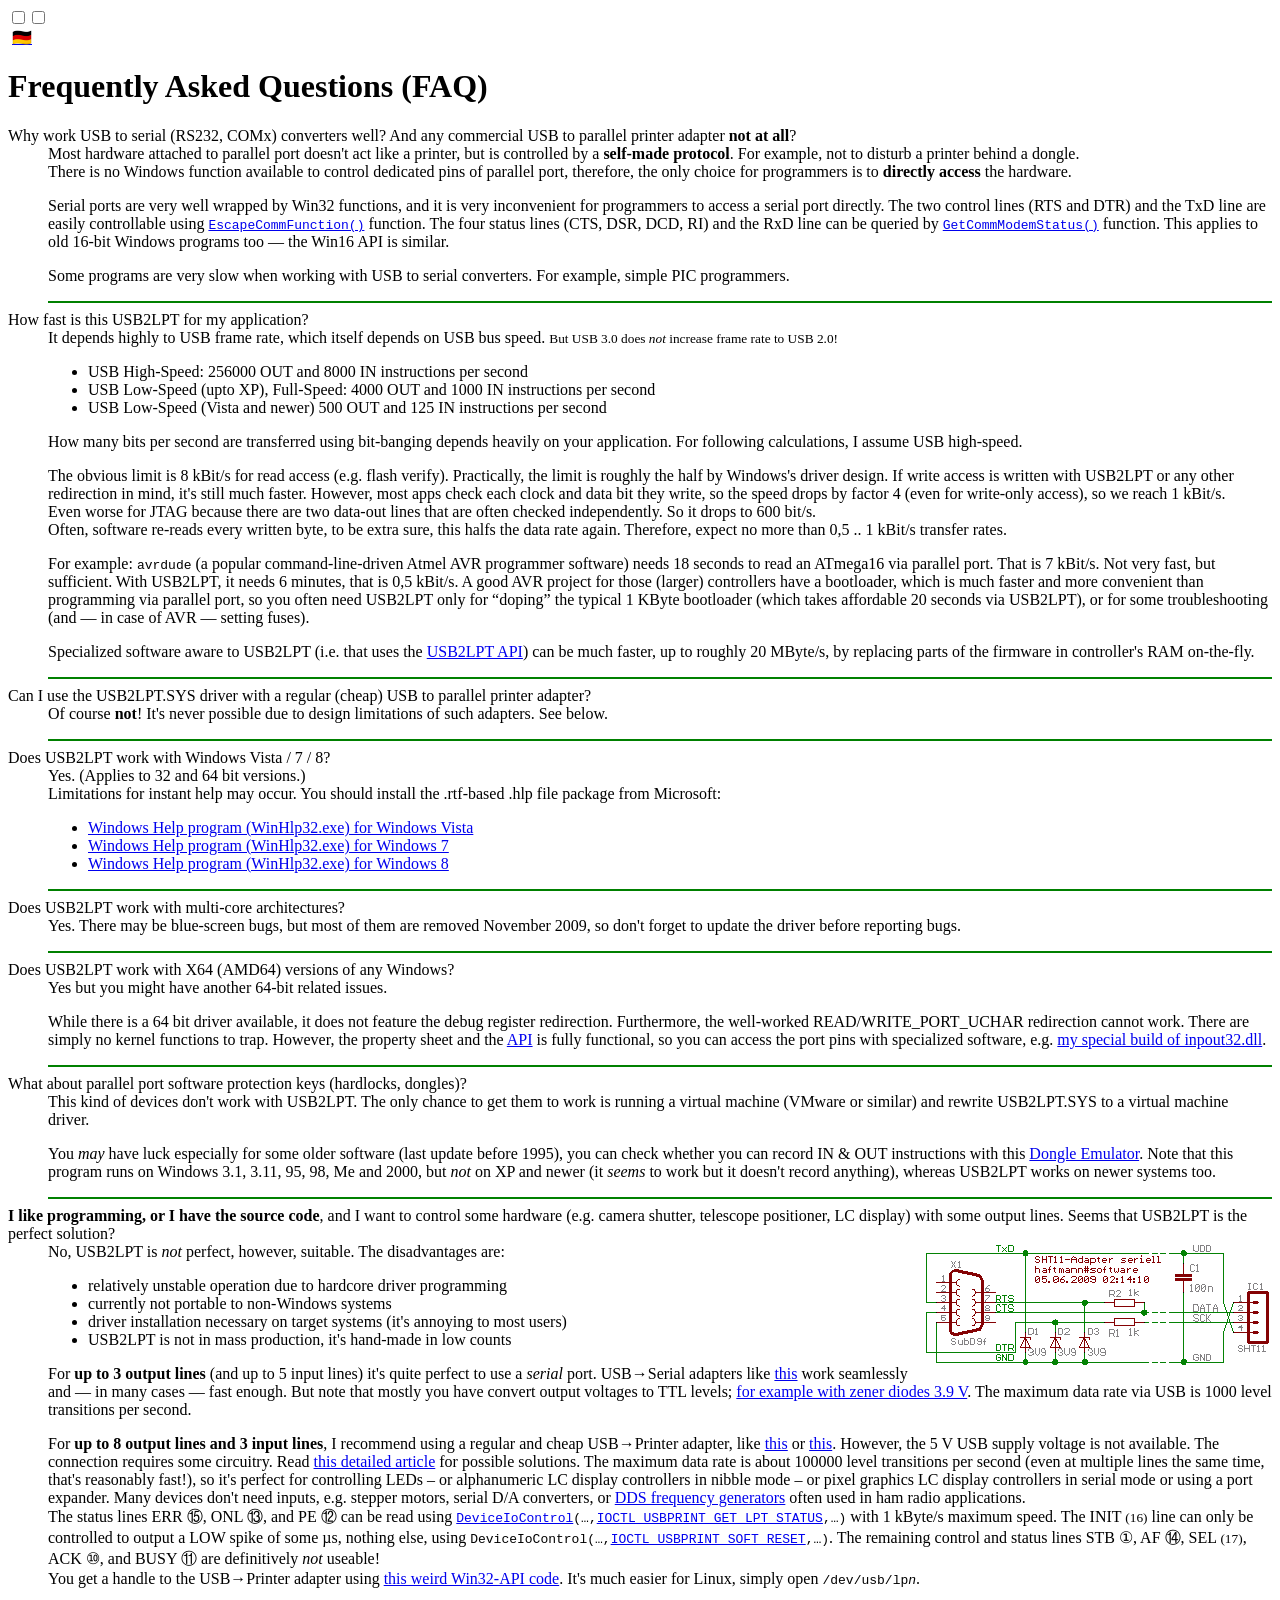
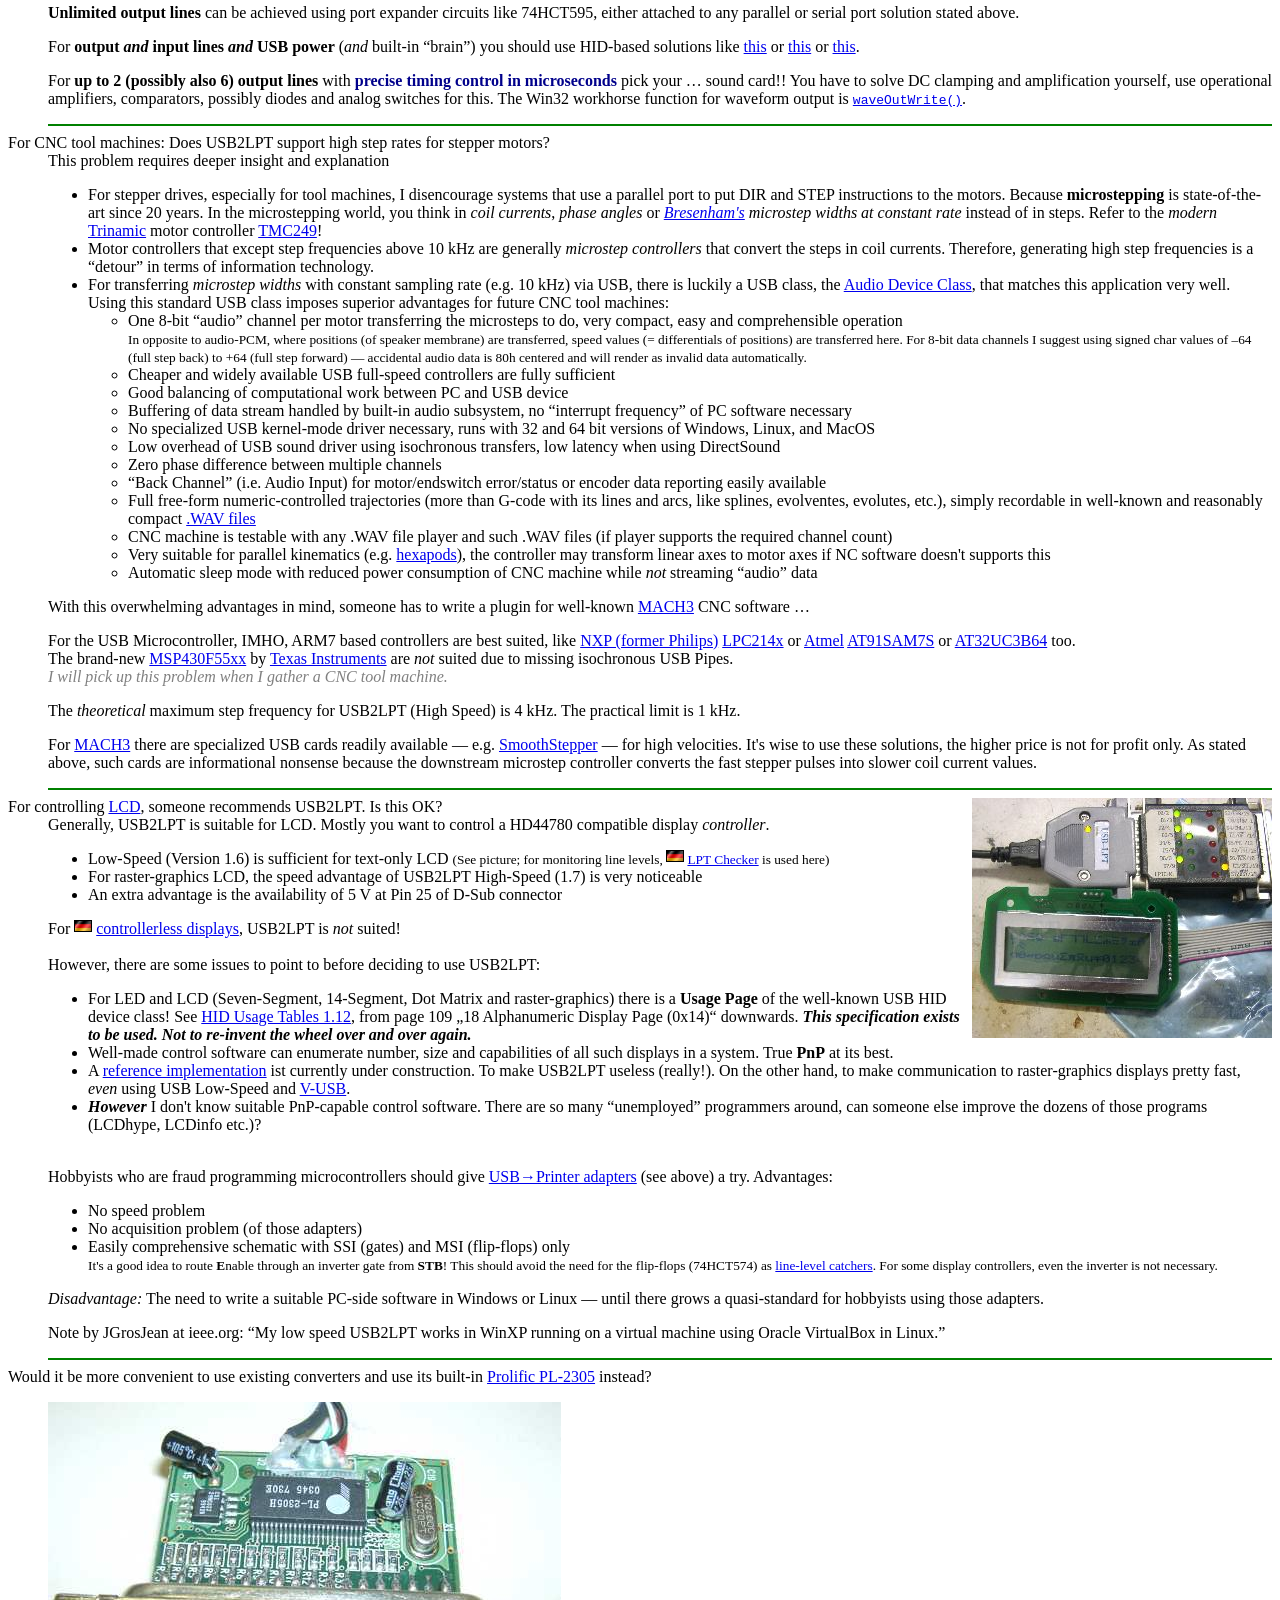
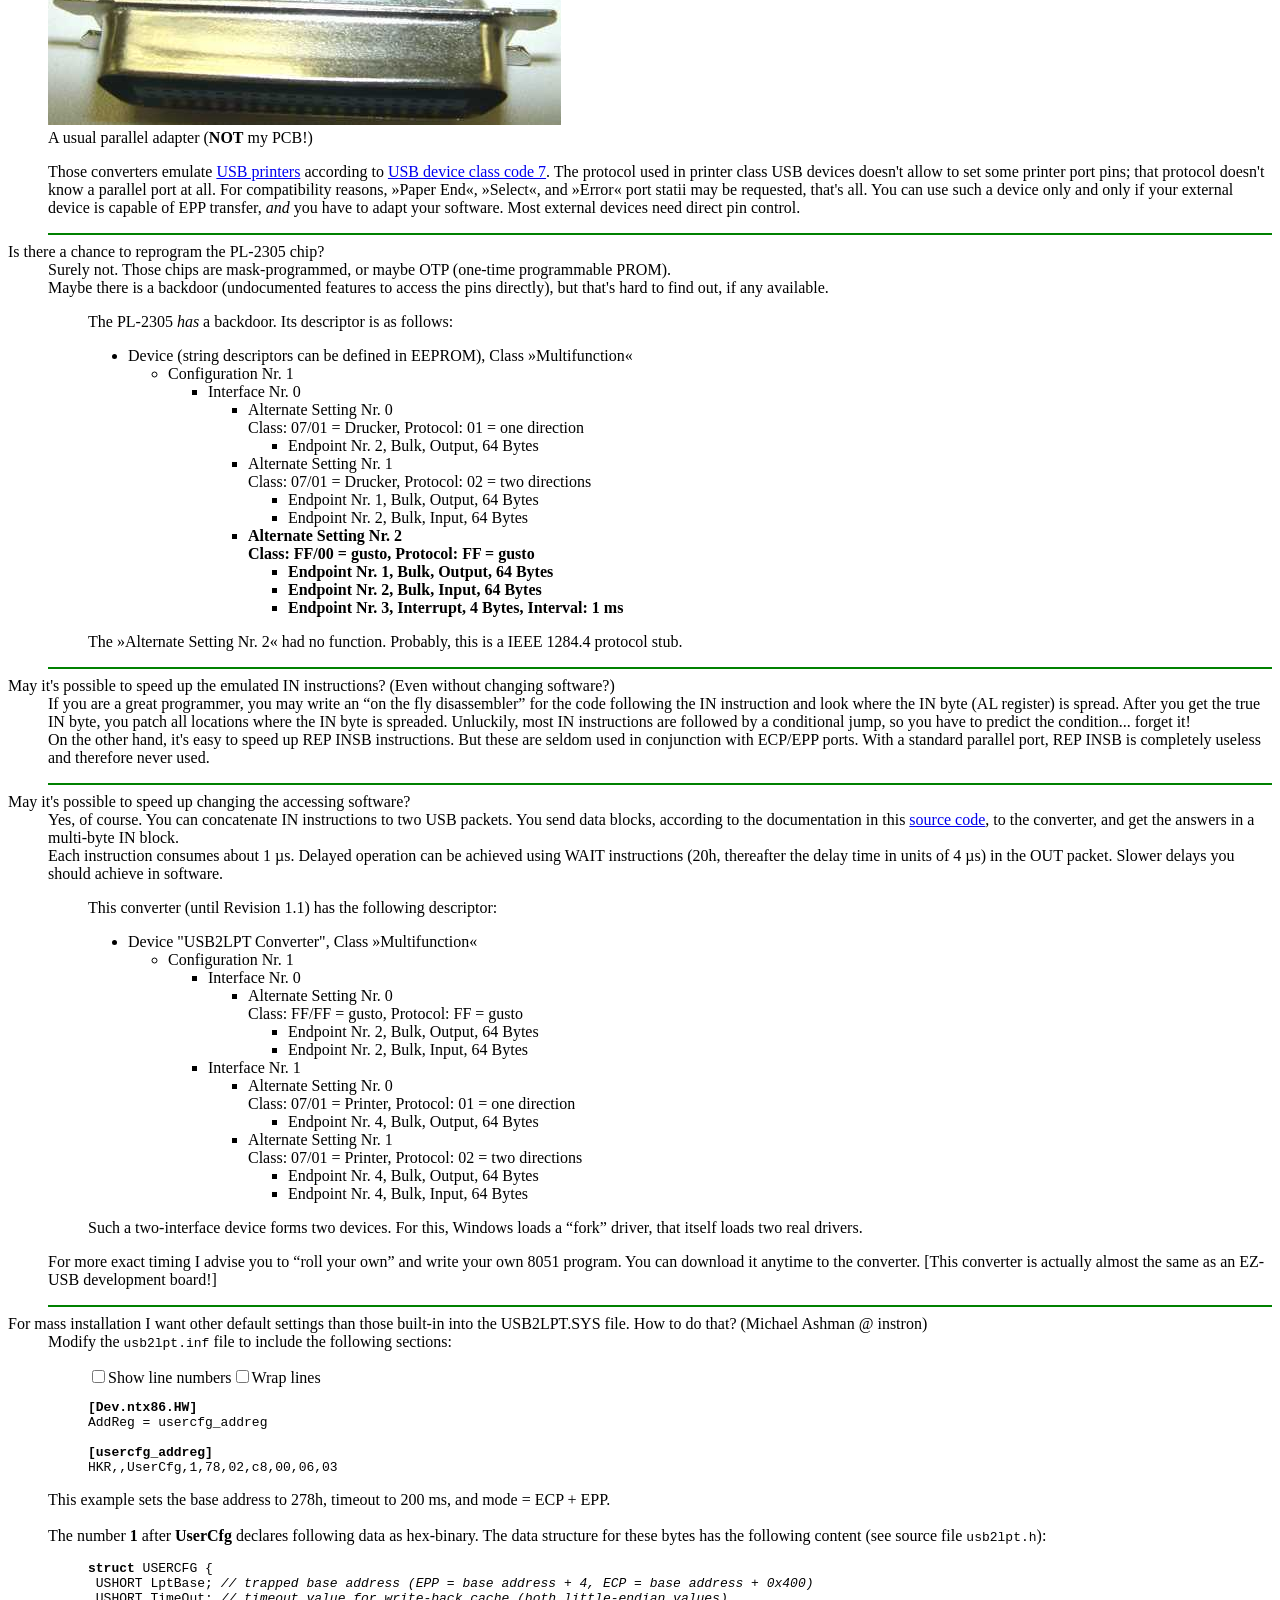
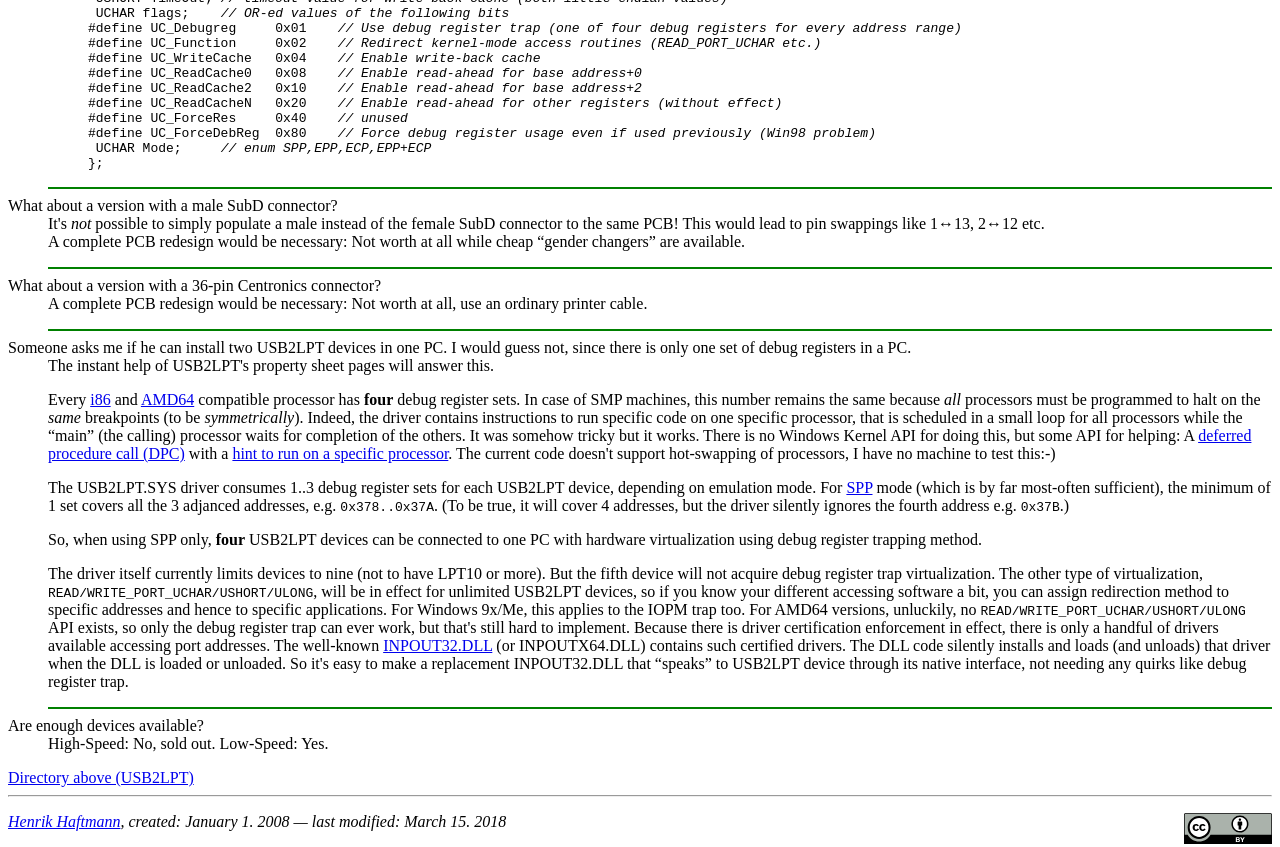
==== commit fa819554: "added more files; fixed cross-links" ====
--- a/faq.en.htm
+++ b/faq.en.htm
@@ -76,7 +76,7 @@
 (which takes affordable 20 seconds via USB2LPT),
 or for some troubleshooting (and — in case of AVR — setting fuses).
 </p><p>
-Specialized software aware to USB2LPT (i.e. that uses the <a href="https://heha.fwh.is/usb/USB2LPT/api.en.htm">USB2LPT API</a>)
+Specialized software aware to USB2LPT (i.e. that uses the <a href="api.en.htm">USB2LPT API</a>)
 can be much faster, up to roughly 20 MByte/s, by replacing parts of the
 firmware in controller's RAM on-the-fly.
 
@@ -113,9 +113,9 @@
 it does not feature the debug register redirection.
 Furthermore, the well-worked READ/WRITE_PORT_UCHAR redirection cannot work.
 There are simply no kernel functions to trap.
-However, the property sheet and the <a href="https://heha.fwh.is/usb/USB2LPT/api.en.htm">API</a> is fully functional,
+However, the property sheet and the <a href="api.en.htm">API</a> is fully functional,
 so you can access the port pins with specialized software, e.g.
-<a href="https://heha.fwh.is/usb/USB2LPT/root/hs/inpout32-hs.zip/Release/inpout32.dll">my special build of inpout32.dll</a>.
+<a href="inpout32-hs/">my special build of inpout32.dll</a>.
 <!--
 To install and use this driver, you must disable Driver Verification Enforcement at every startup.
 The procedure is:<ul>
@@ -317,7 +317,7 @@
 </li></ul>
 <br>
 Hobbyists who are fraud programming microcontrollers should give
-<a href="https://heha.fwh.is/usb/USB2LPT/faq.en.htm#DIY" class="lb" title="see above">USB→Printer adapters</a> (see above) a try.
+<a href="#DIY" class="lb" title="see above">USB→Printer adapters</a> (see above) a try.
 Advantages:<ul>
 <li>No speed problem
 </li><li>No acquisition problem (of those adapters)
@@ -410,7 +410,7 @@
 </dt><dd>
 Yes, of course. You can concatenate IN instructions to two USB packets.
 You send data blocks, according to the documentation in this
-<a href="https://heha.fwh.is/usb/USB2LPT/usb2lptf.zip/USB2LPT.A51?auto=ASM">source code</a>,
+<a href="usb2lpt/">source code</a>,
 to the converter, and get the answers in a multi-byte IN block.<br>
 Each instruction consumes about 1&nbsp;µs. Delayed operation can be achieved
 using WAIT instructions (20h, thereafter the delay time in units of 4&nbsp;µs)
@@ -537,7 +537,7 @@
 so only the debug register trap can ever work, but that's still hard to implement.
 Because there is driver certification enforcement in effect,
 there is only a handful of drivers available accessing port addresses.
-The well-known <a href="https://heha.fwh.is/usb/USB2LPT/root/hs/inpout32-hs.zip/">INPOUT32.DLL</a>
+The well-known <a href="inpout32-hs/">INPOUT32.DLL</a>
 (or INPOUTX64.DLL) contains such certified drivers.
 The DLL code silently installs and loads (and unloads) that driver
 when the DLL is loaded or unloaded.
